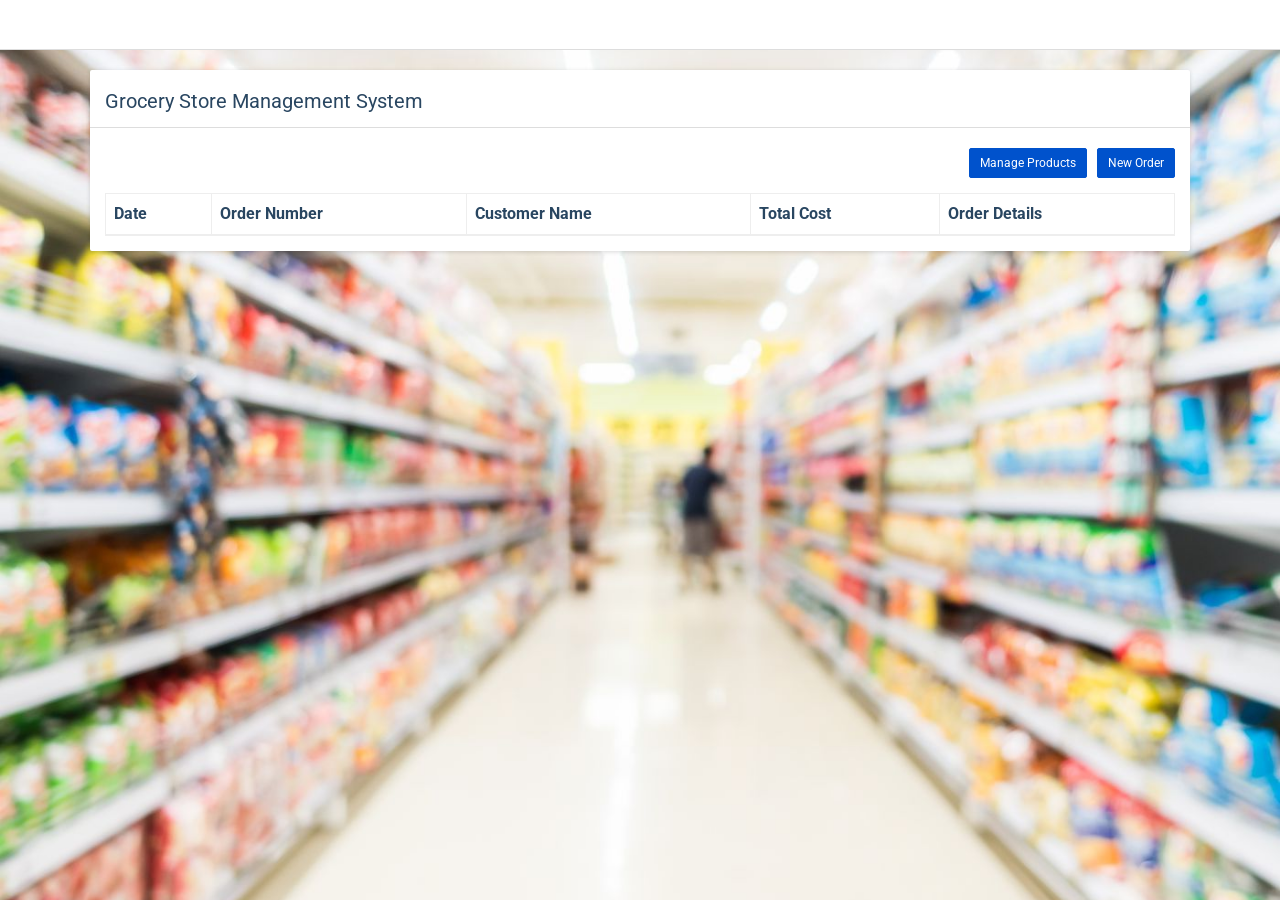
==== ui/index.html @ 937f0e38 "uploaded Files" ====
<!DOCTYPE html>
<html>
  <head>
    <title>GSMS</title>
    <meta charset="utf-8" />
    <meta
      name="viewport"
      content="width=device-width, initial-scale=1.0, maximum-scale=1.0"
    />
    <meta name="apple-mobile-web-app-capable" content="yes" />
    <meta
      name="csrf-token"
      content="kmapods5wQ5L1hn7rcR9OPst7EsN0gC7SrHh3m9K"
    />
    <link
      rel="stylesheet"
      href="https://cdnjs.cloudflare.com/ajax/libs/material-design-iconic-font/2.2.0/css/material-design-iconic-font.min.css"
    />
    <link
      rel="stylesheet"
      href="https://fonts.googleapis.com/css?family=Roboto:400,300,600,700"
    />
    <link
      media="all"
      type="text/css"
      rel="stylesheet"
      href="css/bootstrap.min.css"
    />
    <link
      media="all"
      type="text/css"
      rel="stylesheet"
      href="css/style.css?v=1.0"
    />
    <link
      media="all"
      type="text/css"
      rel="stylesheet"
      href="css/sidebar-menu.css?v=1.0"
    />
    <link
      media="all"
      type="text/css"
      rel="stylesheet"
      href="css/custom.css?v=1.3.3"
    />
  </head>
  <body class="tooltips">
    <div class="container">
      <div class="header content rows-content-header">
        <button class="button-menu-mobile show-sidebar">
          <i class="fa fa-bars"></i>
        </button>
        <div class="navbar navbar-default" role="navigation">
          <div class="container">
            <div class="navbar-collapse collapse">
              <ul class="nav navbar-nav visible-lg visible-md limit-chars">
                <ul class="breadcrumb">
                  <a href="index.html">
                    <i
                      class="zmdi zmdi-view-dashboard zmdi-hc-fw"
                      title="Orders"
                    ></i>
                  </a>
                  <a href="manage-product.html">
                    <i
                      class="zmdi zmdi-assignment zmdi-hc-fw"
                      title="Products"
                    ></i>
                  </a>
                </ul>
              </ul>
            </div>
          </div>
        </div>
      </div>

      <div class="right content-page">
        <div class="body content rows scroll-y">
          <form class="form-horizontal" action="">
            <div class="box-info full" id="taskFormContainer">
              <h2>Grocery Store Management System</h2>
              <div class="panel-body pt-0">
                <div class="row mb-4">
                  <div class="col-sm-12">
                    <a
                      href="order.html"
                      class="btn btn-sm btn-primary pull-right ml-3"
                    >
                      New Order
                    </a>
                    <a
                      href="manage-product.html"
                      class="btn btn-sm btn-primary pull-right"
                    >
                      Manage Products
                    </a>
                  </div>
                </div>
                <table class="table table-bordered">
                  <thead>
                    <th>Date</th>
                    <th>Order Number</th>
                    <th>Customer Name</th>
                    <th>Total Cost</th>
                    <th>Order Details</th>
                  </thead>
                  <tbody></tbody>
                </table>
              </div>
            </div>
          </form>
          <div class="modal" id="userProfileModal" role="dialog">
            <div class="modal-dialog">
              <div class="modal-content">
                <div class="modal-body text-center"></div>
              </div>
            </div>
          </div>
        </div>
      </div>

      <div
        class="modal fade-scale"
        id="myModal"
        role="dialog"
        data-backdrop="static"
      >
        <div class="modal-dialog modal-lg">
          <div class="modal-content">
            <div class="modal-body text-center">
              <img
                src="https://demo.test.cloint.com/assets/images/spinner.gif"
                width="40"
                style="margin: 60px auto"
                alt=""
              />
            </div>
          </div>
        </div>
      </div>
    </div>
  </body>

  <script src="js/packages/jquery.min.js"></script>
  <script src="js/custom/common.js"></script>
  <script src="js/custom/dashboard.js"></script>
</html>
---- ui/css/style.css ----
.dropdown-menu.dropdown-message li:hover.dropdown-footer a,body{background:#fff}#loading,.fill,.loading-inner,.page,.pane,.rows{right:0;left:0}.header.sidebar .logo h1,body,h1,h2,h3,h4,h5,h6{font-family:'Open Sans',Arial}#sidebar-menu>ul>li>a,.sidebar-inner #search .search{-webkit-transition:All .25s ease;-moz-transition:All .25s ease;-o-transition:All .25s ease}#loading,.col,.fill,.left,.page,.pane,.right{bottom:0}.box-info:after,.clear,.gallery-wrap:after,.iconExamples .example:after,.iconExamples:after,.la-pricing-table:after,.weatherseparator:after{clear:both}body{padding-top:50px;margin:0;-webkit-text-size-adjust:100%}.container{width:auto}blockquote.reply-message{font-size:14px}.modal{z-index:9999996}.modal-backdrop{z-index:9999995}.navbar{margin:0 0 0 -15px;z-index:999993;border-radius:0}.navbar-collapse{padding:0;margin:0}.navbar-default{background-color:#fff;border:none}.nav.navbar-nav.top-navbar li{position:relative}.nav.navbar-nav.top-navbar li a{cursor:pointer;color:#4C5264}.nav.navbar-nav.top-navbar li span.absolute{position:absolute;top:5px;left:25px;border-radius:10px;padding:5px;z-index:999}.dropdown-menu{top:97%;z-index:999992}.dropdown-menu.dropdown-message ul{white-space:inherit}.dropdown-menu.dropdown-message li a{word-wrap:normal|break-word;white-space:inherit;width:300px;border-bottom:1px solid #ddd}.dropdown-menu.dropdown-message li.dropdown-footer a{display:block;padding:10px 20px 6px;font-size:12px;line-height:1.428571429;color:#999;border-top:1px solid #ddd;border-bottom:none}.dropdown-menu.dropdown-message li p{font-size:11px}.dropdown-menu.dropdown-message li p i{color:#65BD77}.dropdown-menu.dropdown-message .dropdown-message-scroll{padding:0}.dropdown-menu.dropdown-message .dropdown-message-scroll li{padding:5px 20px}.dropdown-menu.dropdown-message .dropdown-message-scroll a,.dropdown-menu.dropdown-message .dropdown-message-scroll strong{text-decoration:none;border-bottom:none}.dropdown-menu.dropdown-message .dropdown-message-scroll .unread{background:#FFFCE0}.dropdown-menu.dropdown-message .dropdown-message-scroll a:hover{color:#000}.dropdown-header.notif-header{font-size:14px;padding:5px 20px 3px}.navbar-default .navbar-nav>.active>a,.navbar-default .navbar-nav>.active>a:focus,.navbar-default .navbar-nav>.active>a:hover{color:#555;background-color:#fafafa;border-bottom:none}.navbar-default .navbar-nav>.open>a,.navbar-default .navbar-nav>.open>a:focus,.navbar-default .navbar-nav>.open>a:hover{color:#555;background-color:#fafafa}.breadcrumb{padding:0;background:0 0;font-size:12px;margin:0 0 10px}.progress-bar{-webkit-box-shadow:inset 0 -1px 0 transparent;box-shadow:inset 0 -1px 0 transparent}.progress.progress-xs{height:5px;margin-top:30px;margin-bottom:20px;border-radius:0;-webkit-box-shadow:none;box-shadow:none}.progress.progress-xs.for-modal{margin-top:10px;margin-bottom:20px}.progress.progress-xs .progress-bar{font-size:11px;line-height:16px;color:#fff;-webkit-box-shadow:inset 0 -1px 0 transparent;box-shadow:inset 0 -1px 0 transparent}.progress.progress-xs.progress-striped .progress-bar{background-size:10px 10px}.progress.progress-sm{height:10px;margin-top:20px;margin-bottom:20px;border-radius:0;-webkit-box-shadow:none;box-shadow:none}.progress.progress-sm.progress-striped .progress-bar{background-size:15px 15px}.table>thead>tr>th{vertical-align:middle;border-bottom:1px solid #ddd}.form-control{font-size:13px;border-radius:0;border-color:#ddd;-webkit-box-shadow:inset 0 1px 1px transparent;box-shadow:inset 0 1px 1px transparent}.form-control:focus{border-color:#dadada;-webkit-box-shadow:inset 0 1px 1px transparent,0 0 8px rgba(102,175,233,0);box-shadow:inset 0 1px 1px transparent,0 0 8px rgba(102,175,233,0)}.form-group .checkbox{margin-left:0;padding-left:0}.btn{border-radius:2px}.list-group-item:first-child{border-top-right-radius:0;border-top-left-radius:0}.list-group-item:last-child{border-bottom-right-radius:0;border-bottom-left-radius:0}.alert{border-radius:0}span.new-circle{border-radius:10px;padding:2px 5px;font-weight:400}img.xs-avatar{width:40px;padding:3px;background:#fff;border:1px solid #ddd;margin:0 4px 0 0}img.ava-dropdown{float:left;margin:7px 10px 0 0}i.i-xs{font-size:10px}#loading{margin:auto;position:fixed;top:0;z-index:999999999;background:#fff}.spinner{margin:0 auto;width:36px;height:36px;position:relative}.col,.cube1,.cube2,.fill,.header.sidebar,.left,.loading-inner,.page,.pane,.rows{position:absolute}.cube1,.cube2{background-color:#1B1E24;width:7.5px;height:7.5px;top:0;left:0;-webkit-animation:cubemove 2s infinite ease-in-out;animation:cubemove 2s infinite ease-in-out}.cube2{-webkit-animation-delay:-1s;animation-delay:-1s}@-webkit-keyframes cubemove{25%{-webkit-transform:translateX(24px) rotate(-90deg) scale(.5)}50%{-webkit-transform:translateX(24px) translateY(24px) rotate(-180deg)}75%{-webkit-transform:translateX(0) translateY(24px) rotate(-270deg) scale(.5)}100%{-webkit-transform:rotate(-360deg)}}@keyframes cubemove{25%{transform:translateX(24px) rotate(-90deg) scale(.5);-webkit-transform:translateX(24px) rotate(-90deg) scale(.5)}50%{transform:translateX(24px) translateY(24px) rotate(-179deg);-webkit-transform:translateX(24px) translateY(24px) rotate(-179deg)}50.1%{transform:translateX(24px) translateY(24px) rotate(-180deg);-webkit-transform:translateX(24px) translateY(24px) rotate(-180deg)}75%{transform:translateX(0) translateY(24px) rotate(-270deg) scale(.5);-webkit-transform:translateX(0) translateY(24px) rotate(-270deg) scale(.5)}100%{transform:rotate(-360deg);-webkit-transform:rotate(-360deg)}}.loading-inner{top:50%;margin:0 auto}.btn-facebook{background:#45619D}.btn-facebook:hover{background:#395289}.btn-twitter{background:#00ACEE}.btn-twitter:hover{background:#03A0DE}.btn-gplus{background:#D54636;border-color:#B22E21}.btn-gplus:hover{background:#BF392E;border-color:#B22E21}.btn-vimeo{background:#1BB6EC}.btn-vimeo:hover{background:#12ADE3}.btn-pinterest{background:#CD1F28}.btn-pinterest:hover{background:#C9121A}.btn-instagram{background:#4E3D35;border-color:#392C24}.btn-instagram:hover{background:#483931;border-color:#392C24}i.success{color:#65BD77}i.warning{color:#F39C12}i.info{color:#3498DB}i.danger{color:#E85344}.page{top:0}.col,.page,.rows{overflow:hidden}.scroll-x,.scroll-y{-webkit-overflow-scrolling:touch}.rows-content-header{left:0;right:0;position:absolute}.col{top:0}.scroll-x{overflow-x:auto}.scroll-y{overflow-y:auto}.fill,.pane{top:0;width:100%;height:100%}.pane{display:none}.left{width:225px;background:#1B1E24;margin-left:-15px;overflow:hidden;top:0;left:15px}.header.sidebar{background:#000;right:0;z-index:1;top:0}.header.sidebar .logo{padding:14px 20px;color:#fff}.header.sidebar .logo img{width:30px;margin-right:2px;border-radius:4px;margin-top:-4px}.header.sidebar .logo h1{font-size:16px;margin:0;padding:0;color:#fff;font-weight:600;letter-spacing:-1px}.header.sidebar .logo h1 a{color:#8B91A0}.header.sidebar .logo h1 a:hover{text-decoration:none;color:#fff}.sidebar-inner .media{padding:0 30px 15px;margin:20px -15px 0;border-bottom:1px solid #1F2429;color:#fff}.sidebar-inner .media a{cursor:pointer;font-size:11px;margin:0 5px 0 0;color:#8B91A0}.sidebar-inner .media a:hover{color:#fff;text-decoration:none}.sidebar-inner .media .pull-left{margin:3px 10px 0 3px}.sidebar-inner .media .media-object{width:57px}.sidebar-inner #search{padding:15px}.sidebar-inner #search form{position:relative}.sidebar-inner #search form i{color:#909090;position:absolute;top:10px;right:10px}.sidebar-inner #search .search{border-radius:0;border-color:#121515;background:#313940;padding-right:25px;font-size:12px;color:#909090}.sidebar-inner #search .search:focus{border-color:#121515;background:#fdfdfd;-webkit-box-shadow:inset 0 1px 1px rgba(2,0,0,.075),0 0 8px rgba(1,1,1,.3);box-shadow:inset 0 1px 1px rgba(0,0,0,.075),0 0 8px rgba(1,1,1,.3)}#sidebar-menu,#sidebar-menu a,#sidebar-menu li,#sidebar-menu ul{margin:0;padding:0;border:0;list-style:none;font-weight:400;text-decoration:none;line-height:1;font-size:14px;position:relative}#sidebar-menu a{line-height:1.3}#sidebar-menu{width:100%;border-top:1px solid #1F2429}#sidebar-menu>ul>li>a{font-size:14px;display:block;color:#8B91A0;border-left:4px solid transparent;padding:10px 15px}#sidebar-menu ul ul a,.box-info,.box-info .nav-tabs>li>a,.gallery-wrap .column .inner,.gallery-wrap .column .inner .img-frame,.gallery-wrap .column-3 .inner,.gallery-wrap .column-3 .inner .img-frame,.gallery-wrap .column-4 .inner,.gallery-wrap .column-4 .inner .img-frame{-webkit-transition:All .4s ease;-moz-transition:All .4s ease;-o-transition:All .4s ease}#sidebar-menu>ul>li>a:hover{color:#fff;background:#121515;padding-left:20px;border-left-color:#3B9BED;text-decoration:none}#sidebar-menu>ul>li>a>i{margin-right:5px;color:#D3D6DB}#sidebar-menu>ul>li>a>i.fa.fa-angle-double-down.i-right{opacity:.45}#sidebar-menu>ul>li>a>i.i-right{margin:3px 0 0;float:right}#sidebar-menu>ul>li>a>i.yellow.i-right{color:#EBC85E}#sidebar-menu>ul>li.active>a{color:#fff;background:#121515}#sidebar-menu>ul>li.active>a:hover{color:#fff;background:#121515;padding:10px 15px}#sidebar-menu>ul>li.selected>a{color:#fff;background:#121515;padding-left:20px}#sidebar-menu>ul>li>a span.label{float:right}#sidebar-menu>ul>li>a span.label.span-left{float:none;margin-left:5px}#sidebar-menu span.cnt{position:absolute;top:8px;right:15px;padding:0;margin:0;background:0 0}#sidebar-menu ul ul{display:none;border-bottom:1px solid #121515;background:#22262E}#sidebar-menu ul ul.visible{display:block}#sidebar-menu ul ul li{border-top:0}#sidebar-menu ul ul a{padding:10px 25px;display:block;color:#D3D6DB;font-size:13px}#sidebar-menu ul ul a:hover,#sidebar-menu ul ul li.active a{color:#fff;background:#121515}#sidebar-menu ul ul a i{margin-right:5px}.footer.rows{height:50px;bottom:0;background:#0F1215;color:#E8EAED;padding:15px}.footer.rows .progress.progress-xs{margin:9px 70px 9px 0;overflow:visible;position:relative}.footer.rows .progress.progress-xs .progress-precentage{display:block;position:absolute;right:-20px;top:-12px;padding:7px 5px;border-radius:50%;background:#212121;color:#8B91A0}.footer.rows .progress.progress-xs .btn{display:block;position:absolute;right:-70px;top:-14px;background:#212121;color:#8B91A0;border:none}.right{left:0px;right:0;overflow:hidden;position:absolute;top:0}.header.rows,.header.rows-content-header{height:50px}.header.content{background:#FFF;border-bottom:1px solid #E5E9EC}.body.rows{top:50px;bottom:50px}.body.content.rows{top:50px;bottom:0;background:#E5E9EC;padding:20px;font-size:13px}.button-menu-mobile{display:none;position:absolute;left:0;top:0;z-index:99999;padding:10px 15px;height:50px;font-size:14px;background:#1B1E24;color:#A5B2BC;border:none}footer{padding:20px 0;font-size:12px;border-top:1px solid #B9C1CB;margin-top:40px}.page-heading{margin:0 0 25px;padding:5px 0}.page-heading h1{margin:0;padding:0;font-weight:400;font-size:24px}.box-info{position:relative;padding:15px;background:#fff;color:#294661;margin-bottom:20px}.box-info:hover{color:#393E48}.box-info:after,.box-info:before{display:table;content:" "}.box-info .des-thumbnail{padding:20px}.box-info .img-wrap{width:100%;height:auto;overflow:hidden}.box-info .img-wrap img{width:100%}.box-info .icon-box{width:65px;font-size:30px;display:block;float:left}.box-info h2{padding:0 15px 15px;margin:5px -15px 20px;font-weight:400;font-size:16px;display:block;color:#294661;border-bottom:1px solid #ddd}.box-info h2.no-style{padding:0;margin:20px 0 10px;font-size:30px;border-bottom:none}.box-info.box-messages h2{border-bottom:none}.box-info .statistic-chart{padding:0 0 30px}.box-info.full{padding:0}.box-info.full .box-footer{padding:20px 20px 15px}.box-info.full .box-footer a,.box-info.full .box-footer a:hover{color:#1B1E24;text-decoration:none}.box-info .nav-tabs{background:#1B1E24}.box-info .nav-tabs>li>a{line-height:1.428571429;font-size:14px;border-top:none;border-right:none;border-left:none;border-bottom:none;border-radius:0;margin:0;color:#8B91A0}.box-info .nav-tabs>li>a i{color:#fff}.box-info .media-list{margin-top:30px}.box-info .media-list a{color:#1B1E24}.box-info .media-list a:hover{color:#212121;text-decoration:none}.box-info .media-list .media{padding:5px 20px;border-bottom:1px solid #eaeaea}.box-info .media-list li:last-child.media{border-bottom:none}.box-info .media-list .media .media-heading a{font-size:14px;font-weight:600;color:#1B1E24;margin-right:5px}.box-info .media-list .media .media-heading small{color:#65BD77;font-size:11px}.box-info .media-list .media p{color:#909090}.box-info .media-list .media .media-object{width:50px}.box-info .nav-tabs>li.active>a,.box-info .nav-tabs>li.active>a:focus,.box-info .nav-tabs>li.active>a:hover{cursor:default;border-top:none;border-right:none;border-left:none;border-bottom:none;background-color:#fff;color:#1B1E24}.box-info .nav-tabs>li.active>a i,.box-info .nav-tabs>li.active>a:focus i,.box-info .nav-tabs>li.active>a:hover i{color:#212121}.box-info .additional-box{position:absolute;top:10px;right:15px;z-index:99999}.box-info .additional-btn{position:absolute;top:17px;right:15px;z-index:99991}.box-info .btn-group{z-index:9999}.box-info table .btn-group{z-index:1}.box-info .additional-btn .dropdown-menu{z-index:999999}.box-info .additional-btn a.additional-icon{color:#909090;margin-left:10px;cursor:pointer}.box-info .additional-btn a:hover.additional-icon{text-decoration:none}.box-info.success{background:#65BD77;color:#fff}.box-info.success h2{color:#2C7439;border-bottom-color:#3B934B}.box-info.success:hover{color:#DEFFE5}.box-info.success .additional-btn a.additional-icon{color:#3B934B}.box-info.success .additional-btn a:hover.additional-icon{color:#2C7439}.box-info.success .text-box h3,.box-info.success i.success{color:#215F2E}.box-info.success .progress-bar-success{background-color:#215F2E}.box-info.danger{background:#D9534F;color:#fff}.box-info.danger h2{color:#791C1A;border-bottom-color:#791C1A}.box-info.danger:hover{color:#fff}.box-info.danger .additional-btn a.additional-icon,.box-info.danger .additional-btn a:hover.additional-icon,.box-info.danger .text-box h3,.box-info.danger i.danger{color:#791C1A}.box-info.danger .progress-bar-danger{background-color:#791C1A}.box-info.info{background:#4393D8;color:#fff}.box-info.info h2{color:#15558B;border-bottom-color:#15558B}.box-info.info:hover{color:#DEFFE5}.box-info.info .additional-btn a.additional-icon,.box-info.info .additional-btn a:hover.additional-icon,.box-info.info .text-box h3,.box-info.info i.info{color:#15558B}.box-info.info .progress-bar-info{background-color:#15558B}.box-info.warning{background:#F7CB17;color:#fff}.box-info.warning h2{color:#9D5D03;border-bottom-color:#9D5D03}.box-info.warning:hover{color:#DEFFE5}.box-info.warning .additional-btn a.additional-icon,.box-info.warning .additional-btn a:hover.additional-icon,.box-info.warning .text-box h3,.box-info.warning i.warning{color:#9D5D03}.box-info.warning .progress-bar-warning{background-color:#9D5D03}.box-info .additional{padding:0 15px;background:#fff;color:#909090;margin:15px -15px -15px}.box-info .additional .list-box-info{margin:0 -15px}.box-info .additional .list-box-info ul{list-style:none;margin:0;padding:0}.box-info .additional .list-box-info ul li{background:#fff;padding:15px 20px;color:#909090;border-bottom:1px solid #ddd}.box-info .additional .list-box-info ul li span.label{float:right;font-size:13px}.box-info .additional .list-box-info ul li:last-child{border-bottom:1px solid #fff}.box-info.full h2{padding:15px;margin:5px 0 20px}.box-info table{margin:0}.box-info table tr td,.box-info table tr th{padding-left:15px;padding-right:15px}.box-info .text-box h3{padding:0;margin:5px 0;font-weight:600;font-size:20px;display:block;color:#4C5264}.box-info .text-box p{font-size:14px}p.quick-post{margin:10px 5px}p.quick-post i{color:#909090;margin:5px;cursor:pointer}p.quick-post.message i{margin:0 2px}p.quick-post.message{margin:3px 0;padding:0;text-align:right}.chat-widget{height:300px;margin-bottom:20px}form.input-chat{margin-top:20px}.chat-widget .media-list{margin:0}.chat-widget .media-list .media{border-bottom:none}.chat-widget .media-list .media .media-object{width:50px;padding:4px;border:1px solid #eaeaea}.chat-widget .media-list .media .media-body{background:#f7f7f7;border-radius:3px;padding:10px;color:#677179}.chat-widget .media-list .media .media-body p.time{text-align:right;color:#909090;font-size:11px;font-style:italic}.chat-widget .media-list .media .media-body.success{background:#EDFFED}.chat-widget .media-list .media .media-body.warning{background:#FFFCE0}.chat-widget .media-list .media .media-body.danger{background:#FFE8E8}.chat-widget .media-list .media .media-body.info{background:#E5F5FF}.the-notes{padding:15px 15px 15px 30px;border-left:4px solid #909090;margin-bottom:20px}.the-notes.default{background:#fff}.the-notes.success{background:#fff;border-left-color:#65BD77}.the-notes.warning{background:#fff;border-left-color:#F7CB17}.the-notes.danger{background:#fff;border-left-color:#D9534F}.the-notes.info{background:#fff;border-left-color:#4393D8}.the-notes.success h4{color:#65BD77}.the-notes.warning h4{color:#F7CB17}.the-notes.danger h4{color:#D9534F}.the-notes.inf h4{color:#4393D8}.selectpicker{border-radius:0;font-size:13px}.easyWizardSteps{list-style:none;width:100%;overflow:hidden;margin:0 0 20px;padding:0;border-bottom:1px solid #ccc;background:#fafafa}.easyWizardSteps li{font-size:18px;display:inline-block;padding:10px 20px;color:#B0B1B3;margin-right:0}.easyWizardSteps li span{font-size:20px;padding:2px 10px;border-radius:50%;margin-top:-5px}.easyWizardSteps li.current span{background:#65BD77;color:#fff}.easyWizardSteps li.current{color:#2C7439;background:#fff}.easyWizardButtons{overflow:hidden;padding:10px}.easyWizardButtons .submit,.easyWizardButtons button{cursor:pointer}.easyWizardButtons .prev{float:left}.easyWizardButtons .next,.easyWizardButtons .submit{float:right}.notes{padding:15px;border:1px dashed #ddd}section.step{padding:0 30px}.gallery-wrap{margin:10px -10px}.gallery-wrap:after,.gallery-wrap:before{display:table;content:" "}.gallery-wrap .column{float:left;width:20%;margin:0;padding:0}.gallery-wrap .column-4{float:left;width:25%;margin:0;padding:0}.gallery-wrap .column-3{float:left;width:33.33333333333333%;margin:0;padding:0}.gallery-wrap .column .inner,.gallery-wrap .column-3 .inner,.gallery-wrap .column-4 .inner{margin:10px;position:relative;overflow:hidden}.gallery-wrap .column .inner:hover,.gallery-wrap .column-3 .inner:hover,.gallery-wrap .column-4 .inner:hover{-webkit-box-shadow:0 3px 15px 0 rgba(0,0,0,.5);-moz-box-shadow:0 3px 15px 0 rgba(0,0,0,.5);box-shadow:0 3px 15px 0 rgba(0,0,0,.5)}.gallery-wrap .column .inner a .img-wrap,.gallery-wrap .column-3 .inner a .img-wrap,.gallery-wrap .column-4 .inner a .img-wrap{cursor:pointer;cursor:-webkit-zoom-in;cursor:-moz-zoom-in;cursor:zoom-in}.gallery-wrap .column .inner .img-wrap{height:100px;overflow:hidden;background:#ddd}.gallery-wrap .column-3 .inner .img-wrap{height:200px;overflow:hidden;background:#ddd}.gallery-wrap .column-4 .inner .img-wrap{height:150px;overflow:hidden;background:#ddd}.gallery-wrap .column .inner .img-frame,.gallery-wrap .column-3 .inner .img-frame,.gallery-wrap .column-4 .inner .img-frame{padding:5px;background:#fff;display:block;position:relative}.gallery-wrap .column .inner:hover .img-frame,.gallery-wrap .column-3 .inner:hover .img-frame,.gallery-wrap .column-4 .inner:hover .img-frame{background:#fff}.gallery-wrap .column .inner:hover .img-frame.success,.gallery-wrap .column-3 .inner:hover .img-frame.success,.gallery-wrap .column-4 .inner:hover .img-frame.success{background:#65BD77}.gallery-wrap .column .inner:hover .img-frame.warning,.gallery-wrap .column-3 .inner:hover .img-frame.warning,.gallery-wrap .column-4 .inner:hover .img-frame.warning{background:#EBC85E}.gallery-wrap .column .inner:hover .img-frame.danger,.gallery-wrap .column-3 .inner:hover .img-frame.danger,.gallery-wrap .column-4 .inner:hover .img-frame.danger{background:#D73D3D}.gallery-wrap .column .inner:hover .img-frame.info,.gallery-wrap .column-3 .inner:hover .img-frame.info,.gallery-wrap .column-4 .inner:hover .img-frame.info{background:#67B0D1}.gallery-wrap .column .inner .img-wrap img,.gallery-wrap .column-3 .inner .img-wrap img,.gallery-wrap .column-4 .inner .img-wrap img{width:100%}.gallery-wrap .column .inner .caption-hover,.gallery-wrap .column-3 .inner .caption-hover,.gallery-wrap .column-4 .inner .caption-hover{position:absolute;bottom:-100px;left:0;right:0;text-align:center;color:#909090;padding:10px;background:#fff;-webkit-transition:All .4s ease;-moz-transition:All .4s ease;-o-transition:All .4s ease}.gallery-wrap .column .inner .caption-hover.success,.gallery-wrap .column-3 .inner .caption-hover.success,.gallery-wrap .column-4 .inner .caption-hover.success{color:#2C7439;background:#65BD77}.gallery-wrap .column .inner .caption-hover.danger,.gallery-wrap .column-3 .inner .caption-hover.danger,.gallery-wrap .column-4 .inner .caption-hover.danger{color:#790D0D;background:#D73D3D}.gallery-wrap .column .inner .caption-hover.warning,.gallery-wrap .column-3 .inner .caption-hover.warning,.gallery-wrap .column-4 .inner .caption-hover.warning{color:#B27C05;background:#EBC85E}.gallery-wrap .column .inner .caption-hover.info,.gallery-wrap .column-3 .inner .caption-hover.info,.gallery-wrap .column-4 .inner .caption-hover.info{color:#0A487C;background:#67B0D1}.gallery-wrap .column .inner:hover .caption-hover,.gallery-wrap .column-3 .inner:hover .caption-hover,.gallery-wrap .column-4 .inner:hover .caption-hover{bottom:0}.gallery-wrap .column .inner .caption-static,.gallery-wrap .column-3 .inner .caption-static,.gallery-wrap .column-4 .inner .caption-static{position:relative;text-align:center;color:#909090;padding:10px;background:#fff;margin:0}.gallery-wrap .column .inner a:hover,.gallery-wrap .column-3 .inner a:hover,.gallery-wrap .column-4 .inner a:hover{text-decoration:none}.gallery-wrap .column .inner .caption-static.success,.gallery-wrap .column-3 .inner .caption-static.success,.gallery-wrap .column-4 .inner .caption-static.success{color:#2C7439;background:#65BD77}.gallery-wrap .column .inner .caption-static.danger,.gallery-wrap .column-3 .inner .caption-static.danger,.gallery-wrap .column-4 .inner .caption-static.danger{color:#790D0D;background:#D73D3D}.gallery-wrap .column .inner .caption-static.warning,.gallery-wrap .column-3 .inner .caption-static.warning,.gallery-wrap .column-4 .inner .caption-static.warning{color:#B27C05;background:#EBC85E}.gallery-wrap .column .inner .caption-static.info,.gallery-wrap .column-3 .inner .caption-static.info,.gallery-wrap .column-4 .inner .caption-static.info{color:#0A487C;background:#67B0D1}.mfp-fade.mfp-bg{opacity:0;-webkit-transition:all .4s ease-out;-moz-transition:all .4s ease-out;transition:all .4s ease-out}.la-pricing-table .la-col-4,.mfp-fade.mfp-wrap .mfp-content{-webkit-transition:all .4s ease-out;-moz-transition:all .4s ease-out}.mfp-fade.mfp-bg.mfp-ready{opacity:.8}.mfp-fade.mfp-bg.mfp-removing{opacity:0}.mfp-fade.mfp-wrap .mfp-content{opacity:0;transition:all .4s ease-out}.mfp-fade.mfp-wrap.mfp-ready .mfp-content{opacity:1}.mfp-fade.mfp-wrap.mfp-removing .mfp-content{opacity:0}.full-content-center{width:100%;max-width:500px;margin:5% auto;text-align:center}.full-content-center img.logo-login{width:70px;margin-right:10px;background:#272C31}body.full-content{background:#F2EFEE;padding-top:0}.full-content-center h1{font-size:150px;font-weight:600}.login-wrap{margin:20px 10%;text-align:left}.login-wrap i{margin-right:5px}.login-wrap .checkbox{margin-left:0;padding-left:0}.login-wrap .btn-block{margin:5px 0}.login-wrap .login-input{position:relative}.login-wrap .login-input .text-input{padding-left:30px}.login-wrap .login-input i.overlay{position:absolute;left:10px;top:10px;color:#aaa}.ava-lock-screen img{width:100px;margin:10px 0 0 10px}.box-info .media-list.search-result .media a{color:#46C45F}.box-info .media-list.search-result .media .media-heading a{color:#1279D1}.box-info .media-list.search-result .media .media-heading span{font-size:12px;font-weight:400;padding:3px 5px}.box-info .media-list.search-result .media .media-object{width:100px}ul.faq{list-style:none;padding-left:10px;margin:20px 0 50px}ul.faq li i{margin-right:5px}ul.faq li{margin:10px 0}ul.faq li a.faq-question{cursor:pointer;display:block;font-size:14px}ul.faq li .faq-answer{margin:10px 15px}table.pricing-table-style-1{text-align:center;background:#fff}table.pricing-table-style-1 thead tr th{padding:15px;font-size:18px;font-weight:600;text-align:center}table.pricing-table-style-1 thead tr th.best-choice{color:#A2A7B7;background:#0F1215;border-bottom-color:#000}table.pricing-table-style-1 tbody tr td.best-choice{background:#1B1E24;font-weight:600;font-size:15px;color:#fafafa;border-top-color:#000}table.pricing-table-style-1 tbody tr td.td-success{background:#65BD77;font-weight:600;color:#2C7439;text-align:right;border-top-color:#55AD67}table.pricing-table-style-1 thead tr th.th-success{color:#65BD77;background:#55AD67;border-bottom-color:#55AD67}.la-pricing-table{margin:30px 0;text-align:center}.la-pricing-table:after,.la-pricing-table:before{display:table;content:" "}.la-pricing-table .la-col-4{float:left;margin:20px 0;padding:0;width:25%;border:3px solid transparent;transition:all .4s ease-out;position:relative;overflow:hidden}.la-pricing-table .la-col-4:hover{border-color:#434D58}.la-pricing-table .la-col-4 i.bg-big{position:absolute;font-size:210px;opacity:.05;top:20%;left:0;right:0;-webkit-transition:all .4s ease-out;-moz-transition:all .4s ease-out;transition:all .4s ease-out}.la-pricing-table .la-col-4:hover i.bg-big{-webkit-transform:scale(2);-moz-transform:scale(2);-o-transform:scale(2);-ms-transform:scale(2);transform:scale(2);opacity:0}.la-pricing-table .la-col-4 ul{list-style:none;padding:0;margin:0;background:#fff}.la-pricing-table .la-col-4 ul li{padding:10px 20px;display:block;font-size:13px}.la-pricing-table .la-col-4 ul li.la-package{font-size:24px;font-weight:600;background:#121515;color:#fff}.la-pricing-table .la-col-4 ul li.la-price{font-size:18px;font-weight:600;color:#8E98AD;background:#434D58;margin:0 20px}.bill-to,.company-column{padding:15px;margin-bottom:20px}.la-pricing-table .la-col-4 ul li.la-price i{font-size:13px}.la-pricing-table .la-col-4:hover.success{border-color:#2C7439}.la-pricing-table .la-col-4.success ul{background:#65BD77}.la-pricing-table .la-col-4.success ul li{color:#fff}.la-pricing-table .la-col-4.success ul li.la-package{color:#BCF5C6;background:#2C7439}.la-pricing-table .la-col-4.success ul li.la-price{color:#fff;background:#3E984D}.la-pricing-table .la-col-4:hover.danger{border-color:#B42424}.la-pricing-table .la-col-4.danger ul{background:#D73D3D}.la-pricing-table .la-col-4.danger ul li{color:#fff}.la-pricing-table .la-col-4.danger ul li.la-package{color:#FFB4B4;background:#B42424}.la-pricing-table .la-col-4.danger ul li.la-price{color:#fff;background:#C42E2E}.la-pricing-table .la-col-4:hover.info{border-color:#1F6AAA}.la-pricing-table .la-col-4.info ul{background:#529DDE}.la-pricing-table .la-col-4.info ul li{color:#fff}.la-pricing-table .la-col-4.info ul li.la-package{color:#C6E5FF;background:#1F6AAA}.la-pricing-table .la-col-4.info ul li.la-price{color:#fff;background:#2E71AD}.la-pricing-table .la-col-4:hover.warning{border-color:#F08600}.la-pricing-table .la-col-4.warning ul{background:#EBC85E}.la-pricing-table .la-col-4.warning ul li{color:#fff}.la-pricing-table .la-col-4.warning ul li.la-package{color:#FFF5C9;background:#F08600}.la-pricing-table .la-col-4.warning ul li.la-price{color:#fff;background:#FA0}#social,.bill-to{background:#E5E9EC}.icon-print{position:absolute;top:10px;right:20px;font-size:22px}.icon-print a{color:#909090}.icon-print a:hover{color:#212121;text-decoration:none}.company-column{border:1px dashed #ddd}.user-profile-sidebar{margin:0 0 20px}.user-profile-sidebar .user-identity{margin:20px 0 0}.user-profile-sidebar img{width:90px}.account-status-data{text-align:center;padding:10px 0;border-top:1px dashed #ddd;border-bottom:1px dashed #ddd;margin:10px 0 20px}.account-status-data h5{font-size:11px;line-height:150%;color:#909090}.user-button{margin:15px 0}.user-button .btn{margin:5px 0}#social{padding:10px;text-align:center}#social a:hover{text-decoration:none}.fa-circle.facebook{color:#5471AE}.fa-circle.twitter{color:#4EC6F6}.fa-circle.gplus{color:#E24E3E}.fa-circle.tumblr{color:#4D77A3}.fa-circle.linkedin{color:#3097CE}.user-profile-content{margin:15px 15px}.icon-showcase i{margin-right:5px}.bs-glyphicons{padding-left:0;padding-bottom:1px;margin-bottom:20px;list-style:none;overflow:hidden}.bs-glyphicons li{float:left;width:25%;height:115px;padding:10px;margin:0 -1px -1px 0;font-size:12px;line-height:1.4;text-align:center;border:1px solid #ddd}.bs-glyphicons .glyphicon{margin-top:5px;margin-bottom:10px;font-size:24px}.bs-glyphicons .glyphicon-class{display:block;text-align:center;word-wrap:break-word}.bs-glyphicons li:hover{background-color:rgba(86,61,124,.1)}@media (min-width:768px){.bs-glyphicons li{width:12.5%}}.menu-message{margin:20px 0}.table-message tr.unread{font-weight:600;background:#FFFCE0}.table-hover>tbody>tr:hover.unread>td{background:#FCF5BF}.table-message>tbody>tr>td>a{display:block;color:#294661}.table-message>tbody>tr>td>a:hover{text-decoration:none}.data-table-toolbar{margin:15px 0;padding:0 15px}.data-table-toolbar span.paging-status{font-weight:700;margin:10px 10px 0 0}.input-message{margin-top:-1px}hr.dashed{height:1px;background:0 0;border-top:none;border-bottom:1px dashed #ddd}.toolbar-btn-action{text-align:right}.pricing-tables{text-align:center;position:relative;margin:30px 0;color:#353535;-webkit-transition:All .25s ease;-moz-transition:All .25s ease;-o-transition:All .25s ease}.pricing-tables:hover{box-shadow:0 0 0 5px rgba(255,255,255,1)}.pricing-tables .the-box{margin:0;background:#fff}.pricing-tables .header{padding:5px 0 70px;background:#D6D6D6}.pricing-tables .circle-price-wrap{width:150px;height:150px;background:#fff;border-radius:50%;position:absolute;top:60px;left:50%;margin-left:-75px;border:3px solid #D6D6D6}.pricing-tables .circle-price-wrap h2{font-size:40px;padding:15px 0}.pricing-tables .circle-price-wrap h2 small{font-size:14px;color:#909090;display:block}.pricing-tables table.table-inner{margin:100px 0 0;padding:0}.pricing-tables table.table-inner>tbody:first-child>tr:first-child>td{border-top:0}.pricing-tables table.table-inner>tbody>tr>td,.pricing-tables table.table-inner>tbody>tr>th,.pricing-tables table.table-inner>tfoot>tr>td,.pricing-tables table.table-inner>tfoot>tr>th,.pricing-tables table.table-inner>thead>tr>td,.pricing-tables table.table-inner>thead>tr>th{padding:15px;font-size:16px;vertical-align:middle;border-top:1px dotted #ddd}.pricing-tables:hover.best-choice{box-shadow:0 0 0 5px rgba(62,152,77,1)}.pricing-tables.best-choice .header{background:#3E984D;color:#fff}.pricing-tables.best-choice .circle-price-wrap{border:3px solid #3E984D}.pricing-tables.best-choice .circle-price-wrap h2,.pricing-tables.best-choice .circle-price-wrap h2 small{color:#3E984D}.pricing-tables.best-choice table.table-inner{margin:100px 0 0;padding:0}.pricing-tables.best-choice table.table-inner>tbody:first-child>tr:first-child>td{border-top:0}.container .jumbotron,.jumbotron{border-radius:0}.jumbotron.bg-white{background:#fff}.jumbotron.sm{padding:20px;margin-bottom:20px;color:inherit}.jumbotron.sm p{margin-bottom:20px;font-size:16px}.jumbotron.xs{padding:15px;margin-bottom:15px;color:inherit}.jumbotron.xs p{margin-bottom:15px;font-size:14px}.jumbotron.dashed{background:#fff;border:1px dashed #ddd}.jumbotron.rounded{border-radius:15px}@media screen and (min-width:768px){.jumbotron.sm{padding-top:36px;padding-bottom:36x}.jumbotron.sm .h1,.jumbotron.sm h1{font-size:40px;margin-top:0}.jumbotron.xs{padding-top:24px;padding-bottom:24x}.jumbotron.xs .h1,.jumbotron.xs h1{font-size:30px;margin-top:0}}.user-profile-2{text-align:center;position:relative}.user-profile-2 .header-cover{position:absolute;left:0;top:0;right:0;height:130px;overflow:hidden;z-index:1}.user-profile-2 .header-cover.primary{background-color:#428BCA}.user-profile-2 .header-cover img{width:100%}.user-profile-2 .user-profile-inner{z-index:2;position:relative}.user-profile-2 .user-profile-inner h4.white{color:#fff}.user-profile-2 .user-profile-inner img.profile-avatar{box-shadow:0 0 0 5px rgba(255,255,255,1);-moz-box-shadow:0 0 0 5px rgba(255,255,255,1);-webkit-box-shadow:0 0 0 5px rgba(255,255,255,1);border:none}.user-profile-2 .avatar-wrap{margin:15px auto;border:2px solid rgba(1,1,1,.4);padding:3px;border-radius:50%;width:100px;height:100px}.user-profile-2 .avatar-wrap img.profile-avatar{display:block;width:90px;border-radius:50%}.user-profile-2 .list-group{text-align:left;margin-top:20px}.the-timeline{margin-bottom:40px}.the-timeline .post-to-timeline{margin:15px 0}.the-timeline .post-to-timeline textarea{height:50px;resize:none;margin-bottom:10px}.the-timeline ul{padding:0;list-style:none;margin:0 15px 0 30px;border-left:2px solid #ddd}.the-timeline ul li{padding:5px 15px;display:block;margin:20px 0 20px 35px;background:#E5E9EC;position:relative;border-left:4px solid transparent}.the-timeline ul li:hover{border-left-color:#1B1E24}.the-timeline ul li p{margin:0;padding:0}.the-timeline ul li .the-date{position:absolute;left:-64px;top:0;width:50px;height:50px;background:#1B1E24;border-radius:50%;text-align:center;line-height:130%}.btn-dribbble.active,.btn-dribbble:active,.btn-dropbox.active,.btn-dropbox:active,.btn-facebook.active,.btn-facebook:active,.btn-flickr.active,.btn-flickr:active,.btn-foursquare.active,.btn-foursquare:active,.btn-github.active,.btn-github:active,.btn-google-plus.active,.btn-google-plus:active,.btn-linkedin.active,.btn-linkedin:active,.btn-pinterest.active,.btn-pinterest:active,.btn-tumblr.active,.btn-tumblr:active,.btn-twitter.active,.btn-twitter:active,.btn-vimeo.active,.btn-vimeo:active,.open .dropdown-toggle.btn-dribbble,.open .dropdown-toggle.btn-dropbox,.open .dropdown-toggle.btn-facebook,.open .dropdown-toggle.btn-flickr,.open .dropdown-toggle.btn-foursquare,.open .dropdown-toggle.btn-github,.open .dropdown-toggle.btn-google-plus,.open .dropdown-toggle.btn-linkedin,.open .dropdown-toggle.btn-pinterest,.open .dropdown-toggle.btn-tumblr,.open .dropdown-toggle.btn-twitter,.open .dropdown-toggle.btn-vimeo{background-image:none}.videoWrapper iframe,iframe{width:100%;border:none}.the-timeline ul li .the-date span{color:#fff;font-size:18px;display:block;margin-top:8px}.the-timeline ul li .the-date small{color:#fff;font-size:12px;display:block}.iconExamples .example:after,.iconExamples .example:before,.iconExamples:after,.iconExamples:before,.weatherseparator:after,.weatherseparator:before{content:" ";display:table}.videoWrapper{position:relative;padding-bottom:56.25%;padding-top:25px;height:0;margin-bottom:15px}.videoWrapper iframe{position:absolute;top:0;left:0;height:100%}.weather-widget{position:relative}.weather-widget i{margin-right:5px}.weather-widget .overlay-weather-info{position:absolute;z-index:1;top:15px;left:15px;right:15px}.weather-widget .overlay-weather-info .weather-info-city{color:#fff;margin:20px 0}.weather-widget .overlay-weather-info .weather-info-city h4{font-size:16px;font-weight:600}.weather-widget .overlay-weather-info h4{color:#fff;font-weight:400}.weather-widget .overlay-weather-info .weather-info-city h1{font-weight:600;padding:0;margin:0}.weather-widget .overlay-weather-info i.weather-icon{font-size:70px}.btn-facebook{background-color:#4B66A0;border-color:#4B66A0;color:#fff}.btn-facebook.active,.btn-facebook:active,.btn-facebook:focus,.btn-facebook:hover,.open .dropdown-toggle.btn-facebook{background-color:#3B5A98;border-color:#3B5A98;color:#fff}.btn-facebook.disabled,.btn-facebook.disabled.active,.btn-facebook.disabled:active,.btn-facebook.disabled:focus,.btn-facebook.disabled:hover,.btn-facebook[disabled],.btn-facebook[disabled].active,.btn-facebook[disabled]:active,.btn-facebook[disabled]:focus,.btn-facebook[disabled]:hover,fieldset[disabled] .btn-facebook,fieldset[disabled] .btn-facebook.active,fieldset[disabled] .btn-facebook:active,fieldset[disabled] .btn-facebook:focus,fieldset[disabled] .btn-facebook:hover{background-color:#6C89C1;border-color:#6C89C1;color:#fff}.btn-facebook .badge{color:#3B5A98}.btn-twitter{background-color:#55ACEE;border-color:#55ACEE;color:#fff}.btn-twitter.active,.btn-twitter:active,.btn-twitter:focus,.btn-twitter:hover,.open .dropdown-toggle.btn-twitter{background-color:#3490D3;border-color:#3490D3;color:#fff}.btn-twitter.disabled,.btn-twitter.disabled.active,.btn-twitter.disabled:active,.btn-twitter.disabled:focus,.btn-twitter.disabled:hover,.btn-twitter[disabled],.btn-twitter[disabled].active,.btn-twitter[disabled]:active,.btn-twitter[disabled]:focus,.btn-twitter[disabled]:hover,fieldset[disabled] .btn-twitter,fieldset[disabled] .btn-twitter.active,fieldset[disabled] .btn-twitter:active,fieldset[disabled] .btn-twitter:focus,fieldset[disabled] .btn-twitter:hover{background-color:#7CC1F5;border-color:#7CC1F5;color:#fff}.btn-twitter .badge{color:#3490D3}.btn-google-plus{background-color:#D24333;border-color:#D24333;color:#fff}.btn-google-plus.active,.btn-google-plus:active,.btn-google-plus:focus,.btn-google-plus:hover,.open .dropdown-toggle.btn-google-plus{background-color:#BC2C1F;border-color:#BC2C1F;color:#fff}.btn-google-plus.disabled,.btn-google-plus.disabled.active,.btn-google-plus.disabled:active,.btn-google-plus.disabled:focus,.btn-google-plus.disabled:hover,.btn-google-plus[disabled],.btn-google-plus[disabled].active,.btn-google-plus[disabled]:active,.btn-google-plus[disabled]:focus,.btn-google-plus[disabled]:hover,fieldset[disabled] .btn-google-plus,fieldset[disabled] .btn-google-plus.active,fieldset[disabled] .btn-google-plus:active,fieldset[disabled] .btn-google-plus:focus,fieldset[disabled] .btn-google-plus:hover{background-color:#F0675A;border-color:#F0675A;color:#fff}.btn-google-plus .badge{color:#BC2C1F}.btn-dribbble{background-color:#E04C86;border-color:#E04C86;color:#fff}.btn-dribbble.active,.btn-dribbble:active,.btn-dribbble:focus,.btn-dribbble:hover,.open .dropdown-toggle.btn-dribbble{background-color:#D33471;border-color:#D33471;color:#fff}.btn-dribbble.disabled,.btn-dribbble.disabled.active,.btn-dribbble.disabled:active,.btn-dribbble.disabled:focus,.btn-dribbble.disabled:hover,.btn-dribbble[disabled],.btn-dribbble[disabled].active,.btn-dribbble[disabled]:active,.btn-dribbble[disabled]:focus,.btn-dribbble[disabled]:hover,fieldset[disabled] .btn-dribbble,fieldset[disabled] .btn-dribbble.active,fieldset[disabled] .btn-dribbble:active,fieldset[disabled] .btn-dribbble:focus,fieldset[disabled] .btn-dribbble:hover{background-color:#F571A5;border-color:#F571A5;color:#fff}.btn-dribbble .badge{color:#D33471}.btn-flickr{background-color:#0162DB;border-color:#0162DB;color:#fff}.btn-flickr.active,.btn-flickr:active,.btn-flickr:focus,.btn-flickr:hover,.open .dropdown-toggle.btn-flickr{background-color:#0555BF;border-color:#0555BF;color:#fff}.btn-flickr.disabled,.btn-flickr.disabled.active,.btn-flickr.disabled:active,.btn-flickr.disabled:focus,.btn-flickr.disabled:hover,.btn-flickr[disabled],.btn-flickr[disabled].active,.btn-flickr[disabled]:active,.btn-flickr[disabled]:focus,.btn-flickr[disabled]:hover,fieldset[disabled] .btn-flickr,fieldset[disabled] .btn-flickr.active,fieldset[disabled] .btn-flickr:active,fieldset[disabled] .btn-flickr:focus,fieldset[disabled] .btn-flickr:hover{background-color:#2983F7;border-color:#2983F7;color:#fff}.btn-flickr .badge{color:#0555BF}.btn-pinterest{background-color:#CC2127;border-color:#CC2127;color:#fff}.btn-pinterest.active,.btn-pinterest:active,.btn-pinterest:focus,.btn-pinterest:hover,.open .dropdown-toggle.btn-pinterest{background-color:#B70F12;border-color:#B70F12;color:#fff}.btn-pinterest.disabled,.btn-pinterest.disabled.active,.btn-pinterest.disabled:active,.btn-pinterest.disabled:focus,.btn-pinterest.disabled:hover,.btn-pinterest[disabled],.btn-pinterest[disabled].active,.btn-pinterest[disabled]:active,.btn-pinterest[disabled]:focus,.btn-pinterest[disabled]:hover,fieldset[disabled] .btn-pinterest,fieldset[disabled] .btn-pinterest.active,fieldset[disabled] .btn-pinterest:active,fieldset[disabled] .btn-pinterest:focus,fieldset[disabled] .btn-pinterest:hover{background-color:#E53B3E;border-color:#E53B3E;color:#fff}.btn-pinterest .badge{color:#B70F12}.btn-youtube{background-color:#D92623;border-color:#D92623;color:#fff}.btn-youtube.active,.btn-youtube:active,.btn-youtube:focus,.btn-youtube:hover,.open .dropdown-toggle.btn-youtube{background-color:#C91212;border-color:#C91212;color:#fff}.btn-youtube.active,.btn-youtube:active,.open .dropdown-toggle.btn-youtube{background-image:none}.btn-youtube.disabled,.btn-youtube.disabled.active,.btn-youtube.disabled:active,.btn-youtube.disabled:focus,.btn-youtube.disabled:hover,.btn-youtube[disabled],.btn-youtube[disabled].active,.btn-youtube[disabled]:active,.btn-youtube[disabled]:focus,.btn-youtube[disabled]:hover,fieldset[disabled] .btn-youtube,fieldset[disabled] .btn-youtube.active,fieldset[disabled] .btn-youtube:active,fieldset[disabled] .btn-youtube:focus,fieldset[disabled] .btn-youtube:hover{background-color:#F04343;border-color:#F04343;color:#fff}.btn-youtube .badge{color:#C91212}.btn-dropbox{background-color:#1473C3;border-color:#1473C3;color:#fff}.btn-dropbox.active,.btn-dropbox:active,.btn-dropbox:focus,.btn-dropbox:hover,.open .dropdown-toggle.btn-dropbox{background-color:#0864B2;border-color:#0864B2;color:#fff}.btn-dropbox.disabled,.btn-dropbox.disabled.active,.btn-dropbox.disabled:active,.btn-dropbox.disabled:focus,.btn-dropbox.disabled:hover,.btn-dropbox[disabled],.btn-dropbox[disabled].active,.btn-dropbox[disabled]:active,.btn-dropbox[disabled]:focus,.btn-dropbox[disabled]:hover,fieldset[disabled] .btn-dropbox,fieldset[disabled] .btn-dropbox.active,fieldset[disabled] .btn-dropbox:active,fieldset[disabled] .btn-dropbox:focus,fieldset[disabled] .btn-dropbox:hover{background-color:#2E90E3;border-color:#2E90E3;color:#fff}.btn-dropbox .badge{color:#0864B2}.btn-foursquare{background-color:#0086BE;border-color:#0086BE;color:#fff}.btn-foursquare.active,.btn-foursquare:active,.btn-foursquare:focus,.btn-foursquare:hover,.open .dropdown-toggle.btn-foursquare{background-color:#0571A0;border-color:#0571A0;color:#fff}.btn-foursquare.disabled,.btn-foursquare.disabled.active,.btn-foursquare.disabled:active,.btn-foursquare.disabled:focus,.btn-foursquare.disabled:hover,.btn-foursquare[disabled],.btn-foursquare[disabled].active,.btn-foursquare[disabled]:active,.btn-foursquare[disabled]:focus,.btn-foursquare[disabled]:hover,fieldset[disabled] .btn-foursquare,fieldset[disabled] .btn-foursquare.active,fieldset[disabled] .btn-foursquare:active,fieldset[disabled] .btn-foursquare:focus,fieldset[disabled] .btn-foursquare:hover{background-color:#2CA0CE;border-color:#2CA0CE;color:#fff}.btn-foursquare .badge{color:#0571A0}.btn-github{background-color:#3B3B3B;border-color:#3B3B3B;color:#fff}.btn-github.active,.btn-github:active,.btn-github:focus,.btn-github:hover,.open .dropdown-toggle.btn-github{background-color:#212121;border-color:#212121;color:#fff}.btn-github.disabled,.btn-github.disabled.active,.btn-github.disabled:active,.btn-github.disabled:focus,.btn-github.disabled:hover,.btn-github[disabled],.btn-github[disabled].active,.btn-github[disabled]:active,.btn-github[disabled]:focus,.btn-github[disabled]:hover,fieldset[disabled] .btn-github,fieldset[disabled] .btn-github.active,fieldset[disabled] .btn-github:active,fieldset[disabled] .btn-github:focus,fieldset[disabled] .btn-github:hover{background-color:#5F5F5F;border-color:#5F5F5F;color:#fff}.btn-github .badge{color:#212121}.btn-linkedin{background-color:#0085AE;border-color:#0085AE;color:#fff}.btn-linkedin.active,.btn-linkedin:active,.btn-linkedin:focus,.btn-linkedin:hover,.open .dropdown-toggle.btn-linkedin{background-color:#036C8E;border-color:#036C8E;color:#fff}.btn-linkedin.disabled,.btn-linkedin.disabled.active,.btn-linkedin.disabled:active,.btn-linkedin.disabled:focus,.btn-linkedin.disabled:hover,.btn-linkedin[disabled],.btn-linkedin[disabled].active,.btn-linkedin[disabled]:active,.btn-linkedin[disabled]:focus,.btn-linkedin[disabled]:hover,fieldset[disabled] .btn-linkedin,fieldset[disabled] .btn-linkedin.active,fieldset[disabled] .btn-linkedin:active,fieldset[disabled] .btn-linkedin:focus,fieldset[disabled] .btn-linkedin:hover{background-color:#24A7D3;border-color:#24A7D3;color:#fff}.btn-linkedin .badge{color:#036C8E}.btn-tumblr{background-color:#3E5A70;border-color:#3E5A70;color:#fff}.btn-tumblr.active,.btn-tumblr:active,.btn-tumblr:focus,.btn-tumblr:hover,.open .dropdown-toggle.btn-tumblr{background-color:#2E485D;border-color:#2E485D;color:#fff}.btn-tumblr.disabled,.btn-tumblr.disabled.active,.btn-tumblr.disabled:active,.btn-tumblr.disabled:focus,.btn-tumblr.disabled:hover,.btn-tumblr[disabled],.btn-tumblr[disabled].active,.btn-tumblr[disabled]:active,.btn-tumblr[disabled]:focus,.btn-tumblr[disabled]:hover,fieldset[disabled] .btn-tumblr,fieldset[disabled] .btn-tumblr.active,fieldset[disabled] .btn-tumblr:active,fieldset[disabled] .btn-tumblr:focus,fieldset[disabled] .btn-tumblr:hover{background-color:#586F81;border-color:#586F81;color:#fff}.btn-tumblr .badge{color:#2E485D}.btn-vimeo{background-color:#1BB6EC;border-color:#1BB6EC;color:#fff}.btn-vimeo.active,.btn-vimeo:active,.btn-vimeo:focus,.btn-vimeo:hover,.open .dropdown-toggle.btn-vimeo{background-color:#0D9DD1;border-color:#0D9DD1;color:#fff}.btn-vimeo.disabled,.btn-vimeo.disabled.active,.btn-vimeo.disabled:active,.btn-vimeo.disabled:focus,.btn-vimeo.disabled:hover,.btn-vimeo[disabled],.btn-vimeo[disabled].active,.btn-vimeo[disabled]:active,.btn-vimeo[disabled]:focus,.btn-vimeo[disabled]:hover,fieldset[disabled] .btn-vimeo,fieldset[disabled] .btn-vimeo.active,fieldset[disabled] .btn-vimeo:active,fieldset[disabled] .btn-vimeo:focus,fieldset[disabled] .btn-vimeo:hover{background-color:#4BCBFA;border-color:#4BCBFA;color:#fff}.btn-vimeo .badge{color:#0D9DD1}.icon-facebook,a .icon-facebook{color:#4B66A0}a:focus .icon-facebook,a:hover .icon-facebook{text-decoration:none;color:#3B5A98}.icon-twitter,a .icon-twitter{color:#55ACEE}a:focus .icon-twitter,a:hover .icon-twitter{text-decoration:none;color:#3490D3}.icon-google-plus,a .icon-google-plus{color:#D24333}a:focus .icon-google-plus,a:hover .icon-google-plus{text-decoration:none;color:#BC2C1F}.icon-dribbble,a .icon-dribbble{color:#E04C86}a:focus .icon-dribbble,a:hover .icon-dribbble{text-decoration:none;color:#D33471}.icon-flickr,a .icon-flickr{color:#0162DB}a:focus .icon-flickr,a:hover .icon-flickr{text-decoration:none;color:#0555BF}.icon-pinterest,a .icon-pinterest{color:#CC2127}a:focus .icon-pinterest,a:hover .icon-pinterest{text-decoration:none;color:#B70F12}.icon-youtube,a .icon-youtube{color:#D92623}a:focus .icon-youtube,a:hover .icon-youtube{text-decoration:none;color:#C91212}.icon-dropbox,a .icon-dropbox{color:#1473C3}a:focus .icon-dropbox,a:hover .icon-dropbox{text-decoration:none;color:#0864B2}.icon-foursquare,a .icon-foursquare{color:#0086BE}a:focus .icon-foursquare,a:hover .icon-foursquare{text-decoration:none;color:#0571A0}.icon-github,a .icon-github{color:#3B3B3B}a:focus .icon-github,a:hover .icon-github{text-decoration:none;color:#212121}.icon-linkedin,a .icon-linkedin{color:#0085AE}a:focus .icon-linkedin,a:hover .icon-linkedin{text-decoration:none;color:#036C8E}.icon-tumblr,a .icon-tumblr{color:#3E5A70}a:focus .icon-tumblr,a:hover .icon-tumblr{text-decoration:none;color:#2E485D}.icon-vimeo,a .icon-vimeo{color:#1BB6EC}a:focus .icon-vimeo,a:hover .icon-vimeo{text-decoration:none;color:#0D9DD1}.iconExamples h2{font-family:aktiv-grotesk-std;font-weight:200;color:#3b6ab5}.iconExamples .example{text-align:center;margin:10px 3px}.iconExamples .example .icon{font-size:20px;float:left;width:35px}.iconExamples .example .class{text-align:center;font-size:17px;float:left;margin-top:0;font-weight:400;margin-left:10px;color:#333}.weatherseparator{padding-bottom:10px;border-bottom:1px solid rgba(255,255,255,.2);margin-bottom:50px}
/*!
* bootstrap-notifications v1.0.3 (https://skywalkapps.github.io/bootstrap-notifications)
* Copyright 2017 Martin Staněk
* Licensed under MIT
*/.dropdown-container{position:absolute;top:100%;left:0;z-index:1000;display:none;float:left;min-width:200px;max-width:330px;margin:2px 0 0;list-style:none;font-size:14px;background-color:#fff;border:1px solid #ccc;border:1px solid rgba(0,0,0,0.15);border-radius:4px;-webkit-box-shadow:0 6px 12px rgba(0,0,0,0.175);box-shadow:0 6px 12px rgba(0,0,0,0.175);background-clip:padding-box}.dropdown-container>.dropdown-menu{position:static;z-index:1000;float:none !important;padding:10px 0;margin:0;border:0;background:transparent;border-radius:0;-webkit-box-shadow:none;box-shadow:none;max-height:330px;overflow-y:auto}.dropdown-container>.dropdown-menu+.dropdown-menu{padding-top:0}.dropdown-menu>li>a{overflow:hidden;white-space:nowrap;word-wrap:normal;text-decoration:none;text-overflow:ellipsis;-o-text-overflow:ellipsis;-webkit-transition:none;-o-transition:none;transition:none}.dropdown-toggle{cursor:pointer}.dropdown-header{white-space:nowrap}.open>.dropdown-container>.dropdown-menu,.open>.dropdown-container{display:block}.dropdown-toolbar{padding-top:6px;padding-left:20px;padding-right:20px;padding-bottom:5px;background-color:#fff;border-bottom:1px solid rgba(0,0,0,0.15);border-radius:4px 4px 0 0}.dropdown-toolbar>.form-group{margin:5px -10px}.dropdown-toolbar .dropdown-toolbar-actions{float:right}.dropdown-toolbar .dropdown-toolbar-title{margin:0;font-size:14px}.dropdown-footer{padding:5px 20px;border-top:1px solid #ccc;border-top:1px solid rgba(0,0,0,0.15);border-radius:0 0 4px 4px}.anchor-block small{display:none}@media (min-width:992px){.anchor-block small{display:block;font-weight:normal;color:#777777}.dropdown-menu>li>a.anchor-block{padding-top:6px;padding-bottom:6px}}@media (min-width:992px){.dropdown.hoverable:hover>ul{display:block}}.dropdown-position-topright{top:auto;right:0;bottom:100%;left:auto;margin-bottom:2px}.dropdown-position-topleft{top:auto;right:auto;bottom:100%;left:0;margin-bottom:2px}.dropdown-position-bottomright{right:0;left:auto}.dropmenu-item-label{white-space:nowrap}.dropmenu-item-content{position:absolute;text-align:right;max-width:60px;right:20px;color:#777777;overflow:hidden;white-space:nowrap;word-wrap:normal;-o-text-overflow:ellipsis;text-overflow:ellipsis}small.dropmenu-item-content{line-height:20px}.dropdown-menu>li>a.dropmenu-item{position:relative;padding-right:66px}.dropdown-submenu .dropmenu-item-content{right:40px}.dropdown-menu>li.dropdown-submenu>a.dropmenu-item{padding-right:86px}.dropdown-inverse .dropdown-menu{background-color:rgba(0,0,0,0.8);border:1px solid rgba(0,0,0,0.9)}.dropdown-inverse .dropdown-menu .divider{height:1px;margin:9px 0;overflow:hidden;background-color:#2b2b2b}.dropdown-inverse .dropdown-menu>li>a{color:#cccccc}.dropdown-inverse .dropdown-menu>li>a:hover,.dropdown-inverse .dropdown-menu>li>a:focus{color:#fff;background-color:#262626}.dropdown-inverse .dropdown-menu>.active>a,.dropdown-inverse .dropdown-menu>.active>a:hover,.dropdown-inverse .dropdown-menu>.active>a:focus{color:#fff;background-color:#337ab7}.dropdown-inverse .dropdown-menu>.disabled>a,.dropdown-inverse .dropdown-menu>.disabled>a:hover,.dropdown-inverse .dropdown-menu>.disabled>a:focus{color:#777777}.dropdown-inverse .dropdown-header{color:#777777}.table>thead>tr>th.col-actions{padding-top:0;padding-bottom:0}.table>thead>tr>th.col-actions .dropdown-toggle{color:#777777}.notifications{list-style:none;padding:0}.notification{display:block;padding:9.6px 12px;border-width:0 0 1px 0;border-style:solid;border-color:#eeeeee;background-color:#fff;color:#333333;text-decoration:none}.notification:last-child{border-bottom:0}.notification:hover,.notification.active:hover{background-color:#f9f9f9;border-color:#eeeeee}.notification.active{background-color:#f4f4f4}a.notification:hover{text-decoration:none}.notification-title{font-size:15px;margin-bottom:0}.notification-desc{margin-bottom:0}.notification-meta{color:#777777}.dropdown-notifications>.dropdown-container,.dropdown-notifications>.dropdown-menu{width:450px;max-width:450px}.dropdown-notifications .dropdown-menu{padding:0}.dropdown-notifications .dropdown-toolbar,.dropdown-notifications .dropdown-footer{padding:9.6px 12px}.dropdown-notifications .dropdown-toolbar{background:#fff}.dropdown-notifications .dropdown-footer{background:#eeeeee}.notification-icon{margin-right:6.8775px}.notification-icon:after{position:absolute;content:attr(data-count);margin-left:-6.8775px;margin-top:-6.8775px;padding:0 4px;min-width:13.755px;height:13.755px;line-height:13.755px;background:red;border-radius:10px;color:#fff;text-align:center;vertical-align:middle;font-size:11.004px;font-weight:600;font-family:"Helvetica Neue",Helvetica,Arial,sans-serif}.notification .media-body{padding-top:5.6px}.btn-lg .notification-icon:after{margin-left:-8.253px;margin-top:-8.253px;min-width:16.506px;height:16.506px;line-height:16.506px;font-size:13.755px}.btn-xs .notification-icon:after{content:'';margin-left:-4.1265px;margin-top:-2.06325px;min-width:6.25227273px;height:6.25227273px;line-height:6.25227273px;padding:0}.btn-xs .notification-icon{margin-right:3.43875px}
---- ui/css/sidebar-menu.css ----
#sidebar-menu-v2 .sidebar-menu {
    list-style: none;
    margin: 0;
    padding: 0;
    background-color: #ffffff;
    border-right: 1px solid #ddd;
}

#sidebar-menu-v2 .sidebar-menu > li {
    position: relative;
    margin: 0;
    padding: 0;
}

#sidebar-menu-v2 .sidebar-menu > li > a {
    padding: 12px 8px 12px 15px;
    display: block;
    border-left: 3px solid transparent;
    color: #294661;
}

#sidebar-menu-v2 .sidebar-menu > li > a > .fa {
    width: 20px;
    margin: auto 7px;
}

#sidebar-menu-v2 .sidebar-menu > li:hover > a, #sidebar-menu-v2 .sidebar-menu > li.active > a {
    color: #00050f;
    background: #ffffff;
    border-left-color: #0065ff;
}

#sidebar-menu-v2 .sidebar-menu > li > .treeview-menu {
    margin: 0 1px;
    background: #ffffff;
}

#sidebar-menu-v2 .sidebar-menu > li .label,
#sidebar-menu-v2 .sidebar-menu > li .badge {
    margin-top: 3px;
    margin-right: 5px;
}

#sidebar-menu-v2 .sidebar-menu li.header {
    padding: 10px 25px 10px 15px;
    font-size: 12px;
    color: #294661;
    background: #ffffff;
}

#sidebar-menu-v2 .sidebar-menu li > a > .fa-angle-left {
    width: auto;
    height: auto;
    padding: 0;
    margin-right: 10px;
    margin-top: 3px;
}

#sidebar-menu-v2 .sidebar-menu li.active > a > .fa-angle-left {
    transform: rotate(-90deg);
}

#sidebar-menu-v2 .sidebar-menu li.active > .treeview-menu {
    display: block;
}

#sidebar-menu-v2 .sidebar-menu a {
    color: #b8c7ce;
    text-decoration: none;
}

#sidebar-menu-v2 .sidebar-menu .treeview-menu {
    display: none;
    list-style: none;
    padding: 0;
    margin: 0;
    padding-left: 5px;
}

#sidebar-menu-v2 .sidebar-menu .treeview-menu .treeview-menu {
    padding-left: 20px;
}

#sidebar-menu-v2 .sidebar-menu .treeview-menu > li {
    margin: 0;
}

#sidebar-menu-v2 .sidebar-menu .treeview-menu > li > a {
    padding: 5px 13px 5px 15px;
    display: block;
    font-size: 14px;
    color: #294661;
}

#sidebar-menu-v2 .sidebar-menu .treeview-menu > li > a > .fa {
    width: 21px;
    margin: auto 5px;
}

#sidebar-menu-v2 .sidebar-menu .treeview-menu > li > a > .fa-angle-left,
#sidebar-menu-v2 .sidebar-menu .treeview-menu > li > a > .fa-angle-down {
    width: auto;
}

#sidebar-menu-v2 .sidebar-menu .treeview-menu > li.active > a, #sidebar-menu-v2 .sidebar-menu .treeview-menu > li > a:hover {
    color: #001429;
}

#sidebar-menu-v2 .body.rows{
    top: 60px;
    -ms-overflow-style: none;
}

#sidebar-menu-v2 .body.rows::-webkit-scrollbar{
    display: none;
}

#sidebar-menu-v2.left{
    background: #ffffff;
}

@media (max-width: 767px) {

    #sidebar-menu-v2 {
        margin-top: 50px;
    }
}
---- ui/css/custom.css ----
body.full-content, body {
    /* background: #f4f6f9; */
    background-image: url('../images/bg.jpg');
    background-size: cover;
    padding-top: 0;
}

.limit-chars li:last-child{
    width:15vw;
    white-space: nowrap;
    overflow: hidden;
    text-overflow: ellipsis;
    line-height: 14px;
    margin-top:-2px;
}

.shadow-sm {
    box-shadow: 0 0.125rem 0.25rem rgba(0, 0, 0, 0.075) !important;
}

.shadow {
    box-shadow: 0 0.5rem 1rem rgba(0, 0, 0, 0.15) !important;
}

.shadow-lg {
    box-shadow: 0 1rem 3rem rgba(0, 0, 0, 0.175) !important;
}

.shadow-none {
    box-shadow: none !important;
}

.w-25 {
    width: 25% !important;
}

.w-50 {
    width: 50% !important;
}

.w-75 {
    width: 75% !important;
}

.w-100 {
    width: 100% !important;
}

.w-auto {
    width: auto !important;
}

.h-25 {
    height: 25% !important;
}

.h-50 {
    height: 50% !important;
}

.h-75 {
    height: 75% !important;
}

.h-100 {
    height: 100% !important;
}

.h-auto {
    height: auto !important;
}

.mw-100 {
    max-width: 100% !important;
}

.mh-100 {
    max-height: 100% !important;
}

.m-0 {
    margin: 0 !important;
}

.mt-0,
.my-0 {
    margin-top: 0 !important;
}

.mr-0,
.mx-0 {
    margin-right: 0 !important;
}

.mb-0,
.my-0 {
    margin-bottom: 0 !important;
}

.ml-0,
.mx-0 {
    margin-left: 0 !important;
}

.m-1 {
    margin: 0.25rem !important;
}

.mt-1,
.my-1 {
    margin-top: 0.25rem !important;
}

.mr-1,
.mx-1 {
    margin-right: 0.25rem !important;
}

.mb-1,
.my-1 {
    margin-bottom: 0.25rem !important;
}

.ml-1,
.mx-1 {
    margin-left: 0.25rem !important;
}

.m-2 {
    margin: 0.5rem !important;
}

.mt-2,
.my-2 {
    margin-top: 0.5rem !important;
}

.mr-2,
.mx-2 {
    margin-right: 0.5rem !important;
}

.mb-2,
.my-2 {
    margin-bottom: 0.5rem !important;
}

.ml-2,
.mx-2 {
    margin-left: 0.5rem !important;
}

.m-3 {
    margin: 1rem !important;
}

.mt-3,
.my-3 {
    margin-top: 1rem !important;
}

.mr-3,
.mx-3 {
    margin-right: 1rem !important;
}

.mb-3,
.my-3 {
    margin-bottom: 1rem !important;
}

.ml-3,
.mx-3 {
    margin-left: 1rem !important;
}

.m-4 {
    margin: 1.5rem !important;
}

.mt-4,
.my-4 {
    margin-top: 1.5rem !important;
}

.mr-4,
.mx-4 {
    margin-right: 1.5rem !important;
}

.mb-4,
.my-4 {
    margin-bottom: 1.5rem !important;
}

.ml-4,
.mx-4 {
    margin-left: 1.5rem !important;
}

.m-5 {
    margin: 3rem !important;
}

.mt-5,
.my-5 {
    margin-top: 3rem !important;
}

.mr-5,
.mx-5 {
    margin-right: 3rem !important;
}

.mb-5,
.my-5 {
    margin-bottom: 3rem !important;
}

.ml-5,
.mx-5 {
    margin-left: 3rem !important;
}

.p-0 {
    padding: 0 !important;
}

.pt-0,
.py-0 {
    padding-top: 0 !important;
}

.pr-0,
.px-0 {
    padding-right: 0 !important;
}

.pb-0,
.py-0 {
    padding-bottom: 0 !important;
}

.pl-0,
.px-0 {
    padding-left: 0 !important;
}

.p-1 {
    padding: 0.25rem !important;
}

.pt-1,
.py-1 {
    padding-top: 0.25rem !important;
}

.pr-1,
.px-1 {
    padding-right: 0.25rem !important;
}

.pb-1,
.py-1 {
    padding-bottom: 0.25rem !important;
}

.pl-1,
.px-1 {
    padding-left: 0.25rem !important;
}

.p-2 {
    padding: 0.5rem !important;
}

.pt-2,
.py-2 {
    padding-top: 0.5rem !important;
}

.pr-2,
.px-2 {
    padding-right: 0.5rem !important;
}

.pb-2,
.py-2 {
    padding-bottom: 0.5rem !important;
}

.pl-2,
.px-2 {
    padding-left: 0.5rem !important;
}

.p-3 {
    padding: 1rem !important;
}

.pt-3,
.py-3 {
    padding-top: 1rem !important;
}

.pr-3,
.px-3 {
    padding-right: 1rem !important;
}

.pb-3,
.py-3 {
    padding-bottom: 1rem !important;
}

.pl-3,
.px-3 {
    padding-left: 1rem !important;
}

.p-4 {
    padding: 1.5rem !important;
}

.pt-4,
.py-4 {
    padding-top: 1.5rem !important;
}

.pr-4,
.px-4 {
    padding-right: 1.5rem !important;
}

.pb-4,
.py-4 {
    padding-bottom: 1.5rem !important;
}

.pl-4,
.px-4 {
    padding-left: 1.5rem !important;
}

.p-5 {
    padding: 3rem !important;
}

.pt-5,
.py-5 {
    padding-top: 3rem !important;
}

.pr-5,
.px-5 {
    padding-right: 3rem !important;
}

.pb-5,
.py-5 {
    padding-bottom: 3rem !important;
}

.pl-5,
.px-5 {
    padding-left: 3rem !important;
}

.m-auto {
    margin: auto !important;
}

.mt-auto,
.my-auto {
    margin-top: auto !important;
}

.mr-auto,
.mx-auto {
    margin-right: auto !important;
}

.mb-auto,
.my-auto {
    margin-bottom: auto !important;
}

.ml-auto,
.mx-auto {
    margin-left: auto !important;
}

@media (min-width: 576px) {
    .m-sm-0 {
        margin: 0 !important;
    }

    .mt-sm-0,
    .my-sm-0 {
        margin-top: 0 !important;
    }

    .mr-sm-0,
    .mx-sm-0 {
        margin-right: 0 !important;
    }

    .mb-sm-0,
    .my-sm-0 {
        margin-bottom: 0 !important;
    }

    .ml-sm-0,
    .mx-sm-0 {
        margin-left: 0 !important;
    }

    .m-sm-1 {
        margin: 0.25rem !important;
    }

    .mt-sm-1,
    .my-sm-1 {
        margin-top: 0.25rem !important;
    }

    .mr-sm-1,
    .mx-sm-1 {
        margin-right: 0.25rem !important;
    }

    .mb-sm-1,
    .my-sm-1 {
        margin-bottom: 0.25rem !important;
    }

    .ml-sm-1,
    .mx-sm-1 {
        margin-left: 0.25rem !important;
    }

    .m-sm-2 {
        margin: 0.5rem !important;
    }

    .mt-sm-2,
    .my-sm-2 {
        margin-top: 0.5rem !important;
    }

    .mr-sm-2,
    .mx-sm-2 {
        margin-right: 0.5rem !important;
    }

    .mb-sm-2,
    .my-sm-2 {
        margin-bottom: 0.5rem !important;
    }

    .ml-sm-2,
    .mx-sm-2 {
        margin-left: 0.5rem !important;
    }

    .m-sm-3 {
        margin: 1rem !important;
    }

    .mt-sm-3,
    .my-sm-3 {
        margin-top: 1rem !important;
    }

    .mr-sm-3,
    .mx-sm-3 {
        margin-right: 1rem !important;
    }

    .mb-sm-3,
    .my-sm-3 {
        margin-bottom: 1rem !important;
    }

    .ml-sm-3,
    .mx-sm-3 {
        margin-left: 1rem !important;
    }

    .m-sm-4 {
        margin: 1.5rem !important;
    }

    .mt-sm-4,
    .my-sm-4 {
        margin-top: 1.5rem !important;
    }

    .mr-sm-4,
    .mx-sm-4 {
        margin-right: 1.5rem !important;
    }

    .mb-sm-4,
    .my-sm-4 {
        margin-bottom: 1.5rem !important;
    }

    .ml-sm-4,
    .mx-sm-4 {
        margin-left: 1.5rem !important;
    }

    .m-sm-5 {
        margin: 3rem !important;
    }

    .mt-sm-5,
    .my-sm-5 {
        margin-top: 3rem !important;
    }

    .mr-sm-5,
    .mx-sm-5 {
        margin-right: 3rem !important;
    }

    .mb-sm-5,
    .my-sm-5 {
        margin-bottom: 3rem !important;
    }

    .ml-sm-5,
    .mx-sm-5 {
        margin-left: 3rem !important;
    }

    .p-sm-0 {
        padding: 0 !important;
    }

    .pt-sm-0,
    .py-sm-0 {
        padding-top: 0 !important;
    }

    .pr-sm-0,
    .px-sm-0 {
        padding-right: 0 !important;
    }

    .pb-sm-0,
    .py-sm-0 {
        padding-bottom: 0 !important;
    }

    .pl-sm-0,
    .px-sm-0 {
        padding-left: 0 !important;
    }

    .p-sm-1 {
        padding: 0.25rem !important;
    }

    .pt-sm-1,
    .py-sm-1 {
        padding-top: 0.25rem !important;
    }

    .pr-sm-1,
    .px-sm-1 {
        padding-right: 0.25rem !important;
    }

    .pb-sm-1,
    .py-sm-1 {
        padding-bottom: 0.25rem !important;
    }

    .pl-sm-1,
    .px-sm-1 {
        padding-left: 0.25rem !important;
    }

    .p-sm-2 {
        padding: 0.5rem !important;
    }

    .pt-sm-2,
    .py-sm-2 {
        padding-top: 0.5rem !important;
    }

    .pr-sm-2,
    .px-sm-2 {
        padding-right: 0.5rem !important;
    }

    .pb-sm-2,
    .py-sm-2 {
        padding-bottom: 0.5rem !important;
    }

    .pl-sm-2,
    .px-sm-2 {
        padding-left: 0.5rem !important;
    }

    .p-sm-3 {
        padding: 1rem !important;
    }

    .pt-sm-3,
    .py-sm-3 {
        padding-top: 1rem !important;
    }

    .pr-sm-3,
    .px-sm-3 {
        padding-right: 1rem !important;
    }

    .pb-sm-3,
    .py-sm-3 {
        padding-bottom: 1rem !important;
    }

    .pl-sm-3,
    .px-sm-3 {
        padding-left: 1rem !important;
    }

    .p-sm-4 {
        padding: 1.5rem !important;
    }

    .pt-sm-4,
    .py-sm-4 {
        padding-top: 1.5rem !important;
    }

    .pr-sm-4,
    .px-sm-4 {
        padding-right: 1.5rem !important;
    }

    .pb-sm-4,
    .py-sm-4 {
        padding-bottom: 1.5rem !important;
    }

    .pl-sm-4,
    .px-sm-4 {
        padding-left: 1.5rem !important;
    }

    .p-sm-5 {
        padding: 3rem !important;
    }

    .pt-sm-5,
    .py-sm-5 {
        padding-top: 3rem !important;
    }

    .pr-sm-5,
    .px-sm-5 {
        padding-right: 3rem !important;
    }

    .pb-sm-5,
    .py-sm-5 {
        padding-bottom: 3rem !important;
    }

    .pl-sm-5,
    .px-sm-5 {
        padding-left: 3rem !important;
    }

    .m-sm-auto {
        margin: auto !important;
    }

    .mt-sm-auto,
    .my-sm-auto {
        margin-top: auto !important;
    }

    .mr-sm-auto,
    .mx-sm-auto {
        margin-right: auto !important;
    }

    .mb-sm-auto,
    .my-sm-auto {
        margin-bottom: auto !important;
    }

    .ml-sm-auto,
    .mx-sm-auto {
        margin-left: auto !important;
    }
}

@media (min-width: 768px) {
    .m-md-0 {
        margin: 0 !important;
    }

    .mt-md-0,
    .my-md-0 {
        margin-top: 0 !important;
    }

    .mr-md-0,
    .mx-md-0 {
        margin-right: 0 !important;
    }

    .mb-md-0,
    .my-md-0 {
        margin-bottom: 0 !important;
    }

    .ml-md-0,
    .mx-md-0 {
        margin-left: 0 !important;
    }

    .m-md-1 {
        margin: 0.25rem !important;
    }

    .mt-md-1,
    .my-md-1 {
        margin-top: 0.25rem !important;
    }

    .mr-md-1,
    .mx-md-1 {
        margin-right: 0.25rem !important;
    }

    .mb-md-1,
    .my-md-1 {
        margin-bottom: 0.25rem !important;
    }

    .ml-md-1,
    .mx-md-1 {
        margin-left: 0.25rem !important;
    }

    .m-md-2 {
        margin: 0.5rem !important;
    }

    .mt-md-2,
    .my-md-2 {
        margin-top: 0.5rem !important;
    }

    .mr-md-2,
    .mx-md-2 {
        margin-right: 0.5rem !important;
    }

    .mb-md-2,
    .my-md-2 {
        margin-bottom: 0.5rem !important;
    }

    .ml-md-2,
    .mx-md-2 {
        margin-left: 0.5rem !important;
    }

    .m-md-3 {
        margin: 1rem !important;
    }

    .mt-md-3,
    .my-md-3 {
        margin-top: 1rem !important;
    }

    .mr-md-3,
    .mx-md-3 {
        margin-right: 1rem !important;
    }

    .mb-md-3,
    .my-md-3 {
        margin-bottom: 1rem !important;
    }

    .ml-md-3,
    .mx-md-3 {
        margin-left: 1rem !important;
    }

    .m-md-4 {
        margin: 1.5rem !important;
    }

    .mt-md-4,
    .my-md-4 {
        margin-top: 1.5rem !important;
    }

    .mr-md-4,
    .mx-md-4 {
        margin-right: 1.5rem !important;
    }

    .mb-md-4,
    .my-md-4 {
        margin-bottom: 1.5rem !important;
    }

    .ml-md-4,
    .mx-md-4 {
        margin-left: 1.5rem !important;
    }

    .m-md-5 {
        margin: 3rem !important;
    }

    .mt-md-5,
    .my-md-5 {
        margin-top: 3rem !important;
    }

    .mr-md-5,
    .mx-md-5 {
        margin-right: 3rem !important;
    }

    .mb-md-5,
    .my-md-5 {
        margin-bottom: 3rem !important;
    }

    .ml-md-5,
    .mx-md-5 {
        margin-left: 3rem !important;
    }

    .p-md-0 {
        padding: 0 !important;
    }

    .pt-md-0,
    .py-md-0 {
        padding-top: 0 !important;
    }

    .pr-md-0,
    .px-md-0 {
        padding-right: 0 !important;
    }

    .pb-md-0,
    .py-md-0 {
        padding-bottom: 0 !important;
    }

    .pl-md-0,
    .px-md-0 {
        padding-left: 0 !important;
    }

    .p-md-1 {
        padding: 0.25rem !important;
    }

    .pt-md-1,
    .py-md-1 {
        padding-top: 0.25rem !important;
    }

    .pr-md-1,
    .px-md-1 {
        padding-right: 0.25rem !important;
    }

    .pb-md-1,
    .py-md-1 {
        padding-bottom: 0.25rem !important;
    }

    .pl-md-1,
    .px-md-1 {
        padding-left: 0.25rem !important;
    }

    .p-md-2 {
        padding: 0.5rem !important;
    }

    .pt-md-2,
    .py-md-2 {
        padding-top: 0.5rem !important;
    }

    .pr-md-2,
    .px-md-2 {
        padding-right: 0.5rem !important;
    }

    .pb-md-2,
    .py-md-2 {
        padding-bottom: 0.5rem !important;
    }

    .pl-md-2,
    .px-md-2 {
        padding-left: 0.5rem !important;
    }

    .p-md-3 {
        padding: 1rem !important;
    }

    .pt-md-3,
    .py-md-3 {
        padding-top: 1rem !important;
    }

    .pr-md-3,
    .px-md-3 {
        padding-right: 1rem !important;
    }

    .pb-md-3,
    .py-md-3 {
        padding-bottom: 1rem !important;
    }

    .pl-md-3,
    .px-md-3 {
        padding-left: 1rem !important;
    }

    .p-md-4 {
        padding: 1.5rem !important;
    }

    .pt-md-4,
    .py-md-4 {
        padding-top: 1.5rem !important;
    }

    .pr-md-4,
    .px-md-4 {
        padding-right: 1.5rem !important;
    }

    .pb-md-4,
    .py-md-4 {
        padding-bottom: 1.5rem !important;
    }

    .pl-md-4,
    .px-md-4 {
        padding-left: 1.5rem !important;
    }

    .p-md-5 {
        padding: 3rem !important;
    }

    .pt-md-5,
    .py-md-5 {
        padding-top: 3rem !important;
    }

    .pr-md-5,
    .px-md-5 {
        padding-right: 3rem !important;
    }

    .pb-md-5,
    .py-md-5 {
        padding-bottom: 3rem !important;
    }

    .pl-md-5,
    .px-md-5 {
        padding-left: 3rem !important;
    }

    .m-md-auto {
        margin: auto !important;
    }

    .mt-md-auto,
    .my-md-auto {
        margin-top: auto !important;
    }

    .mr-md-auto,
    .mx-md-auto {
        margin-right: auto !important;
    }

    .mb-md-auto,
    .my-md-auto {
        margin-bottom: auto !important;
    }

    .ml-md-auto,
    .mx-md-auto {
        margin-left: auto !important;
    }
}

@media (min-width: 992px) {
    .m-lg-0 {
        margin: 0 !important;
    }

    .mt-lg-0,
    .my-lg-0 {
        margin-top: 0 !important;
    }

    .mr-lg-0,
    .mx-lg-0 {
        margin-right: 0 !important;
    }

    .mb-lg-0,
    .my-lg-0 {
        margin-bottom: 0 !important;
    }

    .ml-lg-0,
    .mx-lg-0 {
        margin-left: 0 !important;
    }

    .m-lg-1 {
        margin: 0.25rem !important;
    }

    .mt-lg-1,
    .my-lg-1 {
        margin-top: 0.25rem !important;
    }

    .mr-lg-1,
    .mx-lg-1 {
        margin-right: 0.25rem !important;
    }

    .mb-lg-1,
    .my-lg-1 {
        margin-bottom: 0.25rem !important;
    }

    .ml-lg-1,
    .mx-lg-1 {
        margin-left: 0.25rem !important;
    }

    .m-lg-2 {
        margin: 0.5rem !important;
    }

    .mt-lg-2,
    .my-lg-2 {
        margin-top: 0.5rem !important;
    }

    .mr-lg-2,
    .mx-lg-2 {
        margin-right: 0.5rem !important;
    }

    .mb-lg-2,
    .my-lg-2 {
        margin-bottom: 0.5rem !important;
    }

    .ml-lg-2,
    .mx-lg-2 {
        margin-left: 0.5rem !important;
    }

    .m-lg-3 {
        margin: 1rem !important;
    }

    .mt-lg-3,
    .my-lg-3 {
        margin-top: 1rem !important;
    }

    .mr-lg-3,
    .mx-lg-3 {
        margin-right: 1rem !important;
    }

    .mb-lg-3,
    .my-lg-3 {
        margin-bottom: 1rem !important;
    }

    .ml-lg-3,
    .mx-lg-3 {
        margin-left: 1rem !important;
    }

    .m-lg-4 {
        margin: 1.5rem !important;
    }

    .mt-lg-4,
    .my-lg-4 {
        margin-top: 1.5rem !important;
    }

    .mr-lg-4,
    .mx-lg-4 {
        margin-right: 1.5rem !important;
    }

    .mb-lg-4,
    .my-lg-4 {
        margin-bottom: 1.5rem !important;
    }

    .ml-lg-4,
    .mx-lg-4 {
        margin-left: 1.5rem !important;
    }

    .m-lg-5 {
        margin: 3rem !important;
    }

    .mt-lg-5,
    .my-lg-5 {
        margin-top: 3rem !important;
    }

    .mr-lg-5,
    .mx-lg-5 {
        margin-right: 3rem !important;
    }

    .mb-lg-5,
    .my-lg-5 {
        margin-bottom: 3rem !important;
    }

    .ml-lg-5,
    .mx-lg-5 {
        margin-left: 3rem !important;
    }

    .p-lg-0 {
        padding: 0 !important;
    }

    .pt-lg-0,
    .py-lg-0 {
        padding-top: 0 !important;
    }

    .pr-lg-0,
    .px-lg-0 {
        padding-right: 0 !important;
    }

    .pb-lg-0,
    .py-lg-0 {
        padding-bottom: 0 !important;
    }

    .pl-lg-0,
    .px-lg-0 {
        padding-left: 0 !important;
    }

    .p-lg-1 {
        padding: 0.25rem !important;
    }

    .pt-lg-1,
    .py-lg-1 {
        padding-top: 0.25rem !important;
    }

    .pr-lg-1,
    .px-lg-1 {
        padding-right: 0.25rem !important;
    }

    .pb-lg-1,
    .py-lg-1 {
        padding-bottom: 0.25rem !important;
    }

    .pl-lg-1,
    .px-lg-1 {
        padding-left: 0.25rem !important;
    }

    .p-lg-2 {
        padding: 0.5rem !important;
    }

    .pt-lg-2,
    .py-lg-2 {
        padding-top: 0.5rem !important;
    }

    .pr-lg-2,
    .px-lg-2 {
        padding-right: 0.5rem !important;
    }

    .pb-lg-2,
    .py-lg-2 {
        padding-bottom: 0.5rem !important;
    }

    .pl-lg-2,
    .px-lg-2 {
        padding-left: 0.5rem !important;
    }

    .p-lg-3 {
        padding: 1rem !important;
    }

    .pt-lg-3,
    .py-lg-3 {
        padding-top: 1rem !important;
    }

    .pr-lg-3,
    .px-lg-3 {
        padding-right: 1rem !important;
    }

    .pb-lg-3,
    .py-lg-3 {
        padding-bottom: 1rem !important;
    }

    .pl-lg-3,
    .px-lg-3 {
        padding-left: 1rem !important;
    }

    .p-lg-4 {
        padding: 1.5rem !important;
    }

    .pt-lg-4,
    .py-lg-4 {
        padding-top: 1.5rem !important;
    }

    .pr-lg-4,
    .px-lg-4 {
        padding-right: 1.5rem !important;
    }

    .pb-lg-4,
    .py-lg-4 {
        padding-bottom: 1.5rem !important;
    }

    .pl-lg-4,
    .px-lg-4 {
        padding-left: 1.5rem !important;
    }

    .p-lg-5 {
        padding: 3rem !important;
    }

    .pt-lg-5,
    .py-lg-5 {
        padding-top: 3rem !important;
    }

    .pr-lg-5,
    .px-lg-5 {
        padding-right: 3rem !important;
    }

    .pb-lg-5,
    .py-lg-5 {
        padding-bottom: 3rem !important;
    }

    .pl-lg-5,
    .px-lg-5 {
        padding-left: 3rem !important;
    }

    .m-lg-auto {
        margin: auto !important;
    }

    .mt-lg-auto,
    .my-lg-auto {
        margin-top: auto !important;
    }

    .mr-lg-auto,
    .mx-lg-auto {
        margin-right: auto !important;
    }

    .mb-lg-auto,
    .my-lg-auto {
        margin-bottom: auto !important;
    }

    .ml-lg-auto,
    .mx-lg-auto {
        margin-left: auto !important;
    }
}

@media (min-width: 1200px) {
    .m-xl-0 {
        margin: 0 !important;
    }

    .mt-xl-0,
    .my-xl-0 {
        margin-top: 0 !important;
    }

    .mr-xl-0,
    .mx-xl-0 {
        margin-right: 0 !important;
    }

    .mb-xl-0,
    .my-xl-0 {
        margin-bottom: 0 !important;
    }

    .ml-xl-0,
    .mx-xl-0 {
        margin-left: 0 !important;
    }

    .m-xl-1 {
        margin: 0.25rem !important;
    }

    .mt-xl-1,
    .my-xl-1 {
        margin-top: 0.25rem !important;
    }

    .mr-xl-1,
    .mx-xl-1 {
        margin-right: 0.25rem !important;
    }

    .mb-xl-1,
    .my-xl-1 {
        margin-bottom: 0.25rem !important;
    }

    .ml-xl-1,
    .mx-xl-1 {
        margin-left: 0.25rem !important;
    }

    .m-xl-2 {
        margin: 0.5rem !important;
    }

    .mt-xl-2,
    .my-xl-2 {
        margin-top: 0.5rem !important;
    }

    .mr-xl-2,
    .mx-xl-2 {
        margin-right: 0.5rem !important;
    }

    .mb-xl-2,
    .my-xl-2 {
        margin-bottom: 0.5rem !important;
    }

    .ml-xl-2,
    .mx-xl-2 {
        margin-left: 0.5rem !important;
    }

    .m-xl-3 {
        margin: 1rem !important;
    }

    .mt-xl-3,
    .my-xl-3 {
        margin-top: 1rem !important;
    }

    .mr-xl-3,
    .mx-xl-3 {
        margin-right: 1rem !important;
    }

    .mb-xl-3,
    .my-xl-3 {
        margin-bottom: 1rem !important;
    }

    .ml-xl-3,
    .mx-xl-3 {
        margin-left: 1rem !important;
    }

    .m-xl-4 {
        margin: 1.5rem !important;
    }

    .mt-xl-4,
    .my-xl-4 {
        margin-top: 1.5rem !important;
    }

    .mr-xl-4,
    .mx-xl-4 {
        margin-right: 1.5rem !important;
    }

    .mb-xl-4,
    .my-xl-4 {
        margin-bottom: 1.5rem !important;
    }

    .ml-xl-4,
    .mx-xl-4 {
        margin-left: 1.5rem !important;
    }

    .m-xl-5 {
        margin: 3rem !important;
    }

    .mt-xl-5,
    .my-xl-5 {
        margin-top: 3rem !important;
    }

    .mr-xl-5,
    .mx-xl-5 {
        margin-right: 3rem !important;
    }

    .mb-xl-5,
    .my-xl-5 {
        margin-bottom: 3rem !important;
    }

    .ml-xl-5,
    .mx-xl-5 {
        margin-left: 3rem !important;
    }

    .p-xl-0 {
        padding: 0 !important;
    }

    .pt-xl-0,
    .py-xl-0 {
        padding-top: 0 !important;
    }

    .pr-xl-0,
    .px-xl-0 {
        padding-right: 0 !important;
    }

    .pb-xl-0,
    .py-xl-0 {
        padding-bottom: 0 !important;
    }

    .pl-xl-0,
    .px-xl-0 {
        padding-left: 0 !important;
    }

    .p-xl-1 {
        padding: 0.25rem !important;
    }

    .pt-xl-1,
    .py-xl-1 {
        padding-top: 0.25rem !important;
    }

    .pr-xl-1,
    .px-xl-1 {
        padding-right: 0.25rem !important;
    }

    .pb-xl-1,
    .py-xl-1 {
        padding-bottom: 0.25rem !important;
    }

    .pl-xl-1,
    .px-xl-1 {
        padding-left: 0.25rem !important;
    }

    .p-xl-2 {
        padding: 0.5rem !important;
    }

    .pt-xl-2,
    .py-xl-2 {
        padding-top: 0.5rem !important;
    }

    .pr-xl-2,
    .px-xl-2 {
        padding-right: 0.5rem !important;
    }

    .pb-xl-2,
    .py-xl-2 {
        padding-bottom: 0.5rem !important;
    }

    .pl-xl-2,
    .px-xl-2 {
        padding-left: 0.5rem !important;
    }

    .p-xl-3 {
        padding: 1rem !important;
    }

    .pt-xl-3,
    .py-xl-3 {
        padding-top: 1rem !important;
    }

    .pr-xl-3,
    .px-xl-3 {
        padding-right: 1rem !important;
    }

    .pb-xl-3,
    .py-xl-3 {
        padding-bottom: 1rem !important;
    }

    .pl-xl-3,
    .px-xl-3 {
        padding-left: 1rem !important;
    }

    .p-xl-4 {
        padding: 1.5rem !important;
    }

    .pt-xl-4,
    .py-xl-4 {
        padding-top: 1.5rem !important;
    }

    .pr-xl-4,
    .px-xl-4 {
        padding-right: 1.5rem !important;
    }

    .pb-xl-4,
    .py-xl-4 {
        padding-bottom: 1.5rem !important;
    }

    .pl-xl-4,
    .px-xl-4 {
        padding-left: 1.5rem !important;
    }

    .p-xl-5 {
        padding: 3rem !important;
    }

    .pt-xl-5,
    .py-xl-5 {
        padding-top: 3rem !important;
    }

    .pr-xl-5,
    .px-xl-5 {
        padding-right: 3rem !important;
    }

    .pb-xl-5,
    .py-xl-5 {
        padding-bottom: 3rem !important;
    }

    .pl-xl-5,
    .px-xl-5 {
        padding-left: 3rem !important;
    }

    .m-xl-auto {
        margin: auto !important;
    }

    .mt-xl-auto,
    .my-xl-auto {
        margin-top: auto !important;
    }

    .mr-xl-auto,
    .mx-xl-auto {
        margin-right: auto !important;
    }

    .mb-xl-auto,
    .my-xl-auto {
        margin-bottom: auto !important;
    }

    .ml-xl-auto,
    .mx-xl-auto {
        margin-left: auto !important;
    }
}

.task-comment-form {
    flex: 0 0 32px;
    display: flex;
}

.task-comment-form > input[type=text] {
    flex: 1 1 auto;
    border: 1px solid #eee;
    margin: 0;
}

.task-comment-form > input[type=button] {
    flex: 0 0 20%;
    border: 1px solid #eee;
}

.navbar-default {
    padding: 5px;
    z-index: 999;
}


.breadcrumb {
    font-size: 26px;
    padding: 5px 0 0 15px;
    line-height: 10px;
    display: inline-flex;
}

.sidebar-inner .media {
    display: none;
}

.sidebar-inner .media .pull-left {
    margin-right: 0;
}

.table-responsive {
    padding: 0 15px;
}

a {
    color: #2265d0
}

a:hover {
    color: #0065ff
}

.body.content.rows {
    background: #f4f5f7;
    padding: 0;
    overflow-x: hidden;
}

.navbar-default {
    border-bottom: 1px solid #ddd;
}

#sidebar-menu > ul > li > a {
    color: #464e56;
    border: none;
    padding: 16px 20px;
    text-shadow: none;
    font-weight: 400;
    display: flex;
    align-items: center;
}

.header.sidebar {
    background: #f4f5f7;
}

#sidebar-menu {
    border: none;
}

.header.sidebar .logo h1 a {
    color: #000;
    text-transform: uppercase;
}

.header.sidebar .logo h1 a:hover {
    color: #000;
}

#sidebar-menu {
    margin-top: 20px;
}

#sidebar-menu ul ul {
    display: none;
    border-bottom: 1px solid #eaecf0;
    background: #fff;
    width:100%;
}
.has-menu.selected ul{
    display: inline-block !important;
}
#sidebar-menu ul li {
    position: relative !important;
}

#sidebar-menu ul li.has-menu > a::before {
    content: "\f107";
    position: absolute;
    right: 20px;
    top: 20px;
    font: normal normal normal 14px FontAwesome;
    z-index: 1000;
}

#sidebar-menu ul li.has-menu.selected > a::before {
    content: "\f106";
    position: absolute;
    right: 20px;
    top: 20px;
    font: normal normal normal 14px FontAwesome;
    z-index: 1000;
}

#sidebar-menu ul ul a {
    padding: 15px 15px 15px 67px;
    color: #626669;
    font-size: 14px;
}

.rating-star, .starred {
    color: #e1a948;
}

#sidebar-menu ul .nav-header {
    color: #868e96;
    padding: 10px 20px;
    font-size: 11px;
    text-transform: uppercase;
}

#sidebar-menu ul ul a:hover, #sidebar-menu ul ul li.active a {
    background: #eaecf0;
    color: #42454b;
}

#sidebar-menu ul ul a i {
    display: none;
}

.header.sidebar .logo h1 {
    font-size: 18px;
    font-family: inherit;
    font-weight: 700;
    letter-spacing: 0;
}

#sidebar-menu > ul > li.active > a > i, #sidebar-menu > ul > li.active > i, #sidebar-menu > ul > li > a:hover > i, #sidebar-menu > ul > li > i:hover {
    color: #2265d0;
}

#sidebar-menu > ul > li > a > i {
    color: #575a60;
    font-size: 20px;
    margin-right: 20px;
}

#sidebar-menu > ul > li.active > a {
    border-left: 3px solid #2265d0;
    padding: 16px 20px 16px 17px;
}

#sidebar-menu > ul > li > a:hover, #sidebar-menu > ul > li.active > a, #sidebar-menu > ul > li.active > a:hover, #sidebar-menu > ul > li.selected > a {
    border: none;
    background: #fff;
    color: #2265d0;
    /*padding: 16px 20px;*/
}

.notebook {
    background: url('../img/notebook.png') round;
    width: 100%;
    height: 300px;
    font: 400 14px verdana;
    line-height: 25px;
    padding: 2px 10px 2px 50px;
    border: 1px solid #ddd
}

footer {
    padding: 20px 0 20px 20px;
    font-size: 12px;
    border-top: 1px solid #ddd;
    margin-top: 0;
    position: fixed;
    bottom: 0;
    background: #fff;
    display: block;
    width: 100%;
    margin-left: 0;
    z-index: 1000;
}

.body.content.rows {
    font-size: 14px !important;
    padding-bottom: 80px;
}

input[type=search] {
    height: 30px;
}

.box-info .nav-tabs {
    background: #fff;
    border: none;
}

.tabs-left > .nav-tabs > li > a {
    margin: 7px;
}

.box-info .nav-tabs > li > a > i {
    color: #8B91A0;
    margin-right: 8px;
}

.box-info .nav-tabs > li.active > a, .box-info .nav-tabs > li.active > a:focus, .box-info .nav-tabs > li.active > a:hover {
    background: #f1f1f1;
}

form.form-inline {
    display: inline
}

#myTabContent {
    border-left: 1px solid #eee;
    /*padding-left: 0 !important;*/
    /*padding-right: 0 !important;*/
}

#myTabContent form.config-general-form input[type="submit"] {
    margin: 0 15px 10px;
}

.pagination > .active > a, .pagination > .active > a:focus, .pagination > .active > a:hover, .pagination > .active > span, .pagination > .active > span:focus, .pagination > .active > span:hover {
    background-color: #2265d0;
    border-color: #2265d0;
}

.bootstrap-select {
    z-index: inherit !important
}

.bootstrap-select .dropdown-toggle:focus {
    outline: none !important;
}

.tabs-below > .nav-tabs,
.tabs-left > .nav-tabs,
.tabs-right > .nav-tabs {
    border-bottom: 0
}

.pill-content > .pill-pane,
.tab-content > .tab-pane {
    display: none
}

.pill-content > .active,
.tab-content > .active {
    display: block
}

.tabs-below > .nav-tabs {
    border-top: 0 solid #ddd
}

.tabs-below > .nav-tabs > li {
    margin-top: -1px;
    margin-bottom: 0
}

.tabs-below > .nav-tabs > li > a {
    -webkit-border-radius: 0 0 4px 4px;
    -moz-border-radius: 0 0 4px 4px;
    border-radius: 0 0 4px 4px
}

.tabs-below > .nav-tabs > li > a:focus,
.tabs-below > .nav-tabs > li > a:hover {
    border-top-color: #ddd;
    border-bottom-color: transparent
}

.tabs-below > .nav-tabs > .active > a,
.tabs-below > .nav-tabs > .active > a:focus,
.tabs-below > .nav-tabs > .active > a:hover {
    border-color: transparent #ddd #ddd
}

.tabs-left > .nav-tabs > li,
.tabs-right > .nav-tabs > li {
    float: none
}

.tabs-left > .nav-tabs > li > a,
.tabs-right > .nav-tabs > li > a {
    min-width: 74px;
    margin-right: 0;
    margin-bottom: 3px
}

.tabs-left > .nav-tabs > li > a {
    margin-right: -1px;
    -webkit-border-radius: 0;
    -moz-border-radius: 0;
    border-radius: 0
}

.tabs-left > .nav-tabs > li > a:focus,
.tabs-left > .nav-tabs > li > a:hover {
    border-color: #eee #ddd #eee #eee
}

.tabs-left > .nav-tabs .active > a,
.tabs-left > .nav-tabs .active > a:focus,
.tabs-left > .nav-tabs .active > a:hover {
    border-color: #ddd transparent #ddd #ddd
}

.tabs-right > .nav-tabs {
    float: right;
    margin-left: 19px;
    border-left: 1px solid #ddd
}

.tabs-right > .nav-tabs > li > a {
    margin-left: -1px;
    -webkit-border-radius: 0 4px 4px 0;
    -moz-border-radius: 0 4px 4px 0;
    border-radius: 0 4px 4px 0
}

.tabs-right > .nav-tabs > li > a:focus,
.tabs-right > .nav-tabs > li > a:hover {
    border-color: #eee #eee #eee #ddd
}

.tabs-right > .nav-tabs .active > a,
.tabs-right > .nav-tabs .active > a:focus,
.tabs-right > .nav-tabs .active > a:hover {
    border-color: #ddd #ddd #ddd transparent
}

.box-info .additional-btn {
    position: absolute;
    right: 12px;
    top: 10px;
    z-index: 100
}

.dark-theme-icon{
    font-size: 25px;
    cursor: pointer;
    padding-top: 2px;
    margin-left: 30px;
}

.edit-profile{
    margin: 18px 0;
}

.grid-filters{
    background: #f4f5f7;
}

.table-responsive {
    margin-bottom: 15px;
}

.panel-heading h3 {
    white-space: nowrap;
    overflow: hidden;
    text-overflow: ellipsis;
    line-height: normal;
    width: 75%;
    margin: 0;
    font-size: 18px;
    padding-top: 4px;
}

#toast-container,
.tooltip {
    z-index: 99999999;
    margin-top: 20px;
}

.custom-scrollbar {
    height: auto;
    max-height: 313px;
    overflow-y: scroll;
    overflow-x: hidden
}

.custom-scrollbar::-webkit-scrollbar-track {
    border-radius: 10px;
    background-color: #F5F5F5
}

.custom-scrollbar::-webkit-scrollbar {
    width: 4px;
    background-color: #F5F5F5
}

.custom-scrollbar::-webkit-scrollbar-thumb {
    border-radius: 10px;
    background-color: #555
}

.tooltip {
    position: fixed;
    word-break: break-word;
}

.draggable-container {
    cursor: move
}

.modal {
    text-align: center;
    padding: 0 !important;
    background: rgba(23, 43, 77, 0.5);
}

.modal:before {
    content: '';
    display: inline-block;
    height: 100%;
    vertical-align: middle;
    margin-right: -4px;
}

.modal-dialog {
    display: inline-block;
    text-align: left;
    vertical-align: middle;
}

.modal-content {
    border-radius: 3px;
    box-shadow: none;
}

.btn.btn-primary {
    background: #0052cc;
    border-color: #0052cc;
}

.btn.btn-primary:hover {
    background: #0065ff;
    border-color: #0065ff;
}

.btn.btn-primary:focus {
    outline: none !important;
    background: #0065ff;
    border-color: #0065ff;
}

table.dataTable thead .sorting:after, table.dataTable thead .sorting_asc:after, table.dataTable thead .sorting_desc:after, table.dataTable thead .sorting_asc_disabled:after, table.dataTable thead .sorting_desc_disabled:after {
    /*position: static;*/
    bottom: 8px;
    right: inherit;
    display: inline-block;
    font-family: FontAwesome;
    opacity: 0.9 !important;
    margin-left: 10px;
}

table.dataTable thead th.sorting:after {
    content: "\f0dc";
    color: #979797;
    font-size: 1em;
    /*padding-top: 0.5em;*/
}

table.dataTable thead th.sorting_asc:after {
    content: "\f160";
    font-size: 0.9em;
    color: #515151;
}

table.dataTable thead th.sorting_desc:after {
    content: "\f161";
    font-size: 0.9em;
    color: #515151;
}

.task-count {
    background-color: darkgrey;
    padding: 1px;
    border-radius: 100%;
    width: 22px;
    margin-left: 3px;
    font-size: 14px;
    font-weight: bolder;
    position: absolute;
    text-align: center;
    color: #ffffff
}

.dataTables_filter input[type="search"] {
    border-radius: 5px;
}

.form-control {
    border-radius: 2px !important;
    height: 35px;
    background: #f4f5f7 !important;
    border: 1px solid #dfe1e6 !important;
    outline: 0;
    font-size: 14px;
}

.bootstrap-select > .dropdown-toggle {
    border-radius: 2px !important;
    background: #f4f5f7;
    border: none;
    outline: none;
}

button.close {
    width: 20px;
    height: 20px;
    margin-top: 4px !important;
    content: ' ';
    color: #fff;
    background-repeat: no-repeat;
    background-image: url([data-uri])
}

button.close:focus {
    outline: none;
}

.task-detail-tab {
    padding: 10px;
    border-radius: 5px;
    font-weight: bolder;
    background: #DDDDDD;
}

#wrapper {
    padding-left: 70px;
    transition: all .4s ease 0s;
    /*height: 100%*/
}

#sidebar-wrapper {
    margin-left: -150px;
    left: 70px;
    width: 150px;
    background: #222;
    /*position: fixed;*/
    height: 100%;
    z-index: 10000;
    transition: all .4s ease 0s;
}

.sidebar-nav {
    display: block;
    float: left;
    top: 13px;
    /* width: 150px; */
    left: 150px;
    list-style: none;
    position: absolute;
    margin: 0;

}

#page-content-wrapper {
    padding-left: 0;
    margin-left: 0;
    width: 100%;
    height: auto;
}

#wrapper.active {
    padding-left: 150px;
}

#wrapper.active #sidebar-wrapper {
    left: 150px;

}

#wrapper.active .left.side-menu {
    /* display: list-item; */
    left: -155px;
    transition: all .4s ease 0s;
}

#wrapper.active .logo-brand.header.sidebar {
    /* display: list-item; */
    left: -170px;
    width: 17%;
    transition: all .4s ease 0s;
}

#wrapper.active .right {
    left: 55px;
    transition: all .4s ease 0s;
}

#wrapper.active #sidebar-menu-list li a i {
    float: right;
}

#wrapper.active #sidebar-menu-list li a i.fa-angle-double-down {
    display: none;
}

#page-content-wrapper {
    width: 100%;
}

.scroll-y {
    overflow: auto;

}

/*body{*/
/*height: 600px;*/
/*overflow: auto;*/
/*!*width: 500px;*!*/
/*}*/

#sidebar_menu li a, .sidebar-nav li a {
    color: #999;
    display: block;
    float: left;
    text-decoration: none;
    /*width: 150px;*/
    background: #252525;
    border-top: 1px solid #373737;
    border-bottom: 1px solid #1A1A1A;
    -webkit-transition: background .5s;
    -moz-transition: background .5s;
    -o-transition: background .5s;
    -ms-transition: background .5s;
    transition: background .5s;
}

.sidebar_name {
    padding-top: 25px;
    color: #fff;
    opacity: .7;
}

.new_progress_class {
    background: #5cb85c;
    font-weight: 700;
    padding: 2px;
    border-radius: 2px;
    color: #ffffff;
}

.sidebar-nav li {
    /*line-height: 40px;*/
    /*text-indent: 20px;*/
}

.sidebar-nav li a {
    color: #999999;
    display: block;
    text-decoration: none;
}

.sidebar-nav li a:hover {
    color: #fff;
    background: rgba(255, 255, 255, 0.2);
    text-decoration: none;
}

.sidebar-nav li a:active,
.sidebar-nav li a:focus {
    text-decoration: none;
}

.sidebar-nav > .sidebar-brand {
    /*height: 65px;*/
    /*line-height: 60px;*/
    /*font-size: 18px;*/
}

.sidebar-nav > .sidebar-brand a {
    color: #999999;
}

.sidebar-nav > .sidebar-brand a:hover {
    color: #fff;
    background: none;
}

#main_icon {
    float: right;
    width: 0;
    /*padding-right: 65px;*/
    /*padding-top:20px;*/
}

.sub_icon {
    float: right;
    padding-right: 65px;
    padding-top: 10px;
}

.content-header {
    height: 65px;
    line-height: 65px;
}

.content-header h1 {
    margin: 0;
    margin-left: 20px;
    line-height: 65px;
    display: inline-block;
}

#task_template_table {
    font-size: 14px;
}

.taskItem-progress {
    position: absolute;
    top: 0;
    left: 0;
    right: 0;
    height: 100%;
    opacity: 1;
    -ms-filter: none;
    filter: none;
    -webkit-transition: opacity 225ms ease;
    -moz-transition: opacity 225ms ease;
    -o-transition: opacity 225ms ease;
    -ms-transition: opacity 225ms ease;
    transition: opacity 225ms ease;
    pointer-events: none;
}

.taskItem-progress-list {
    /*position: absolute;*/
    top: 0;
    left: 0;
    right: 0;
    height: 100%;
    opacity: 1;
    -ms-filter: none;
    filter: none;
    -webkit-transition: opacity 225ms ease;
    -moz-transition: opacity 225ms ease;
    -o-transition: opacity 225ms ease;
    -ms-transition: opacity 225ms ease;
    transition: opacity 225ms ease;
    padding: 0 !important;
    font-size: 17px;
    margin: 0;
}

.taskItem-progress-bar {
    border-color: rgba(102, 137, 100, 0.2);
}

.taskItem-progress-bar {
    background: rgba(102, 137, 100, 0.2);
}

.taskItem-progress-bar-list {
    border-color: rgba(102, 137, 100, 0.2);
}

.taskItem-progress-bar-list {
    background: rgba(102, 137, 100, 0.2);
}

.taskItem-progress-bar {
    z-index: 0;
    -webkit-box-sizing: border-box;
    -moz-box-sizing: border-box;
    box-sizing: border-box;
    display: block;
    top: 0;
    height: 100%;
    width: 0%;
    -webkit-transition: width 225ms ease;
    -moz-transition: width 225ms ease;
    -o-transition: width 225ms ease;
    -ms-transition: width 225ms ease;
    transition: width 225ms ease;
    border-right-width: 1px;
    border-right-style: solid;
}

.taskItem-progress-bar-list {
    z-index: 0;
    -webkit-box-sizing: border-box;
    -moz-box-sizing: border-box;
    box-sizing: border-box;
    display: block;
    top: 0;
    height: 52px;
    width: 0%;
    -webkit-transition: width 225ms ease;
    -moz-transition: width 225ms ease;
    -o-transition: width 225ms ease;
    -ms-transition: width 225ms ease;
    transition: width 225ms ease;
    border-right-width: 1px;
    border-right-style: solid;
}

#load-task-other-process-detail-with-task .box-info .nav-tabs > li.active > a {
    background: #e1f2fe;
}

#load-task-other-process-detail-with-task .tabs-left > .nav-tabs > li > a:focus, .tabs-left > .nav-tabs > li > a:hover {
    background: transparent;
}

@media (max-width: 767px) {
    #wrapper {
        padding-left: 70px;
        transition: all .4s ease 0s;
    }

    #sidebar-wrapper {
        left: 70px;
    }

    #wrapper.active {
        padding-left: 150px;
    }

    #wrapper.active #sidebar-wrapper {
        left: 150px;
        width: 150px;
        transition: all .4s ease 0s;
    }

    .navbar-header {
        width: unset !important;
    }
}

.process_template_div {
    width: 90%;
}

.picker--opened .picker__holder {
    background: rgba(0, 0, 0, 0.1) !important;
    zoom: 0 !important;
}

.ui-timepicker-table td a {
    width: 2.2em !important;
}

.open-edit-form td, .open-task-view td {
    cursor: pointer;
}

.login-logo {
    font-size: 22px;
    text-align: center;
    font-weight: 400 !important;
    color: #232634;
}

.login-boxx {
    margin-bottom: 30px;
    padding: 30px;
    border-radius: 4px;
    background-color: #fff;
    box-shadow: 0 10px 60px 0 rgba(29, 29, 31, .09);
}

.login-box-body {
    background: #fff;
    border-top: 0;
    color: #768093;
}

.full-content-center {
    width: 400px;
    margin: 10% auto;
}

.login-boxx label {
    color: #768093 !important;
    text-align: left;
    display: block;
    font-size: 14px;
    font-weight: 400;
}

.login-boxx .form-control {
    transition: all .3s;
    border: 1px solid #99a5bd;
    border-radius: 4px !important;
    background-color: #fff !important;
    color: #252529 !important;
    resize: none;
    font-size: 13px;
}

.c-btn--info {
    border-color: #2083fe;
    background-color: #2083fe;
}

.c-btn {
    display: inline-block;
    position: relative;
    max-width: 100%;
    margin: 0;
    padding: 10px 20px;
    transition: all .15s ease-in-out;
    border: 0;
    border-radius: 4px;
    background-color: #2083fe;
    color: #fff;
    font-size: 14px;
    font-weight: 400;
    line-height: 1.5;
    text-align: center;
    text-overflow: ellipsis;
    white-space: nowrap;
    box-shadow: 0 5px 10px 0 rgba(29, 29, 31, .09);
    cursor: pointer;
    vertical-align: middle;
    -webkit-appearance: none;
    -moz-appearance: none;
    appearance: none;
    -webkit-user-select: none;
    -moz-user-select: none;
    -ms-user-select: none;
    user-select: none;
}

.c-btn:active {
    -webkit-transform: scale(.92);
    transform: scale(.92);
}

.ban-user-class {
    color: #d9534f;
}

.text-danger.error {
    font-size: 14px !important;
    margin-top: 3px;
    display: block;
}

.popover-title {
    display: none;
}

.popover {
    background: black;
    color: white;
    z-index: 9999997;
}

.popover.bottom .arrow:after {
    border-bottom-color: black;
}

.nav-pills > li.active > a, .nav-pills > li.active > a:focus {
    color: white;
    background-color: #0057C7;
    border-color: #0057C7;
}

.nav-pills > li.active > a:hover {
    background-color: #0057C7;
    color: white;
}

.nav-pills > li + li {
    margin-left: -1px;
}

.nav-pills > li.active + li > a {
    border-left: 0px;
}

.nav.nav-pills > li:not(:first-child):not(:last-child) > .btn {
    border-radius: 0;
}

.nav.nav-pills > li:first-child > .btn {
    margin-left: 0;
}

.nav.nav-pills > li:first-child:not(:last-child) > .btn {
    border-top-right-radius: 0;
    border-bottom-right-radius: 0;
}

.nav.nav-pills > li:last-child:not(:first-child) > .btn,
.nav.nav-pills > li:not(:first-child) {
    border-top-left-radius: 0;
    border-bottom-left-radius: 0;
}

.nav.nav-pills > li .btn {
    padding: 6px 12px;
}

*, .header.sidebar .logo h1, body, h1, h2, h3, h4, h5, h6 {
    font-family: -apple-system, BlinkMacSystemFont, 'Segoe UI', Roboto, Oxygen, Ubuntu, 'Fira Sans', 'Droid Sans', 'Helvetica Neue', sans-serif;
    outline: none !important;
}

.user-profile .box-info.full h2 {
    padding: 15px 0px 15px !important;
    margin: 0 !important;
}

.user-profile .box-info h2 {
    font-size: 20px !important;
    color: #a6a6a6 !important;
    border-bottom: none !important;
}

/*Custom Css Class For Badge on Button*/
.addbadge:before {
    content: attr(data-count);
    width: 20px;
    height: 20px;
    line-height: 18px;
    text-align: center;
    margin-left: 10px;
    display: block;
    border-radius: 50%;
    background: #D75352;
    box-shadow: 0 1px 3px rgba(0, 0, 0, 0.4);
    color: #FFFFFF;
    position: absolute;
    top: -12px;
    z-index: 10;
    left: auto;
    right: 1%;
}

.user-profile .profile-summary {
    background: #0073993b;
    border-radius: 3px;
    color: #000000;
    margin: 15px 0px;
}

.user-profile .table > tbody > tr > th, .user-profile .table > tbody > tr > td {
    border: none;
}

.profile-summary .table-hover > tbody > tr:hover {
    background-color: transparent !important;
}

body label {
    color: #77776e;
    font-size: 14px;
}

input:focus, textarea:focus {
    background-color: #fff !important;
    border: 1px solid #4c9aff !important;
    outline: 0 !important;
}

.has-error .form-control {
    border-color: #a94442 !important;
}

.has-error .form-control:focus {
    border-color: #a94442 !important;
}

.menu-plus-icon {
    margin-top: -32px;
    margin-right: 0 !important;
    left: 175px;
    position: absolute;
    cursor: pointer;
}

.form-module {
    background: #e0ebeb8c;
    margin: 0;
    padding: 2px;
    border-radius: 6px;
}

.table {
    width: 100%;
    max-width: 100%;
    margin-bottom: 21px
}

.table > tbody > tr > td, .table > tbody > tr > th, .table > tfoot > tr > td, .table > tfoot > tr > th, .table > thead > tr > td, .table > thead > tr > th {
    padding: 8px;
    line-height: 1.52857143;
    vertical-align: top;
    border-top: 1px solid #eee
}

.table > thead > tr > th.sorting_asc,
.table > thead > tr > th.sorting_desc {
    font-weight: 600;
}

.table > thead > tr > th {
    vertical-align: bottom;
    border-bottom: 1px solid #eee;
    font-weight: normal;
    font-size: 16px;
}

.table > caption + thead > tr:first-child > td, .table > caption + thead > tr:first-child > th, .table > colgroup + thead > tr:first-child > td, .table > colgroup + thead > tr:first-child > th, .table > thead:first-child > tr:first-child > td, .table > thead:first-child > tr:first-child > th {
    border-top: 0
}

.table > tbody + tbody {
    border-top: 2px solid #eee
}

.table .table {
    background-color: #f5f7fa
}

.table-condensed > tbody > tr > td, .table-condensed > tbody > tr > th, .table-condensed > tfoot > tr > td, .table-condensed > tfoot > tr > th, .table-condensed > thead > tr > td, .table-condensed > thead > tr > th {
    padding: 5px
}

.table-bordered, .table-bordered > tbody > tr > td, .table-bordered > tbody > tr > th, .table-bordered > tfoot > tr > td, .table-bordered > tfoot > tr > th, .table-bordered > thead > tr > td, .table-bordered > thead > tr > th {
    border: 1px solid #eee
}

.table-bordered > thead > tr > td, .table-bordered > thead > tr > th {
    border-bottom-width: 2px
}

.table-hover > tbody > tr:hover, .table-striped > tbody > tr:nth-of-type(odd) {
    background-color: #fafbfc
}

table col[class*=col-] {
    position: static;
    float: none;
    display: table-column
}

table td[class*=col-], table th[class*=col-] {
    position: static;
    float: none;
    display: table-cell
}

.table > tbody > tr.active > td, .table > tbody > tr.active > th, .table > tbody > tr > td.active, .table > tbody > tr > th.active, .table > tfoot > tr.active > td, .table > tfoot > tr.active > th, .table > tfoot > tr > td.active, .table > tfoot > tr > th.active, .table > thead > tr.active > td, .table > thead > tr.active > th, .table > thead > tr > td.active, .table > thead > tr > th.active {
    background-color: #fafbfc
}

.table-hover > tbody > tr.active:hover > td, .table-hover > tbody > tr.active:hover > th, .table-hover > tbody > tr:hover > .active, .table-hover > tbody > tr > td.active:hover, .table-hover > tbody > tr > th.active:hover {
    background-color: #eaeef2
}

.table > tbody > tr.success > td, .table > tbody > tr.success > th, .table > tbody > tr > td.success, .table > tbody > tr > th.success, .table > tfoot > tr.success > td, .table > tfoot > tr.success > th, .table > tfoot > tr > td.success, .table > tfoot > tr > th.success, .table > thead > tr.success > td, .table > thead > tr.success > th, .table > thead > tr > td.success, .table > thead > tr > th.success {
    background-color: #dff0d8
}

.table-hover > tbody > tr.success:hover > td, .table-hover > tbody > tr.success:hover > th, .table-hover > tbody > tr:hover > .success, .table-hover > tbody > tr > td.success:hover, .table-hover > tbody > tr > th.success:hover {
    background-color: #d0e9c6
}

.table > tbody > tr.info > td, .table > tbody > tr.info > th, .table > tbody > tr > td.info, .table > tbody > tr > th.info, .table > tfoot > tr.info > td, .table > tfoot > tr.info > th, .table > tfoot > tr > td.info, .table > tfoot > tr > th.info, .table > thead > tr.info > td, .table > thead > tr.info > th, .table > thead > tr > td.info, .table > thead > tr > th.info {
    background-color: #d9edf7
}

.table-hover > tbody > tr.info:hover > td, .table-hover > tbody > tr.info:hover > th, .table-hover > tbody > tr:hover > .info, .table-hover > tbody > tr > td.info:hover, .table-hover > tbody > tr > th.info:hover {
    background-color: #c4e3f3
}

.table > tbody > tr.warning > td, .table > tbody > tr.warning > th, .table > tbody > tr > td.warning, .table > tbody > tr > th.warning, .table > tfoot > tr.warning > td, .table > tfoot > tr.warning > th, .table > tfoot > tr > td.warning, .table > tfoot > tr > th.warning, .table > thead > tr.warning > td, .table > thead > tr.warning > th, .table > thead > tr > td.warning, .table > thead > tr > th.warning {
    background-color: #fcf8e3
}

.table-hover > tbody > tr.warning:hover > td, .table-hover > tbody > tr.warning:hover > th, .table-hover > tbody > tr:hover > .warning, .table-hover > tbody > tr > td.warning:hover, .table-hover > tbody > tr > th.warning:hover {
    background-color: #faf2cc
}

.table > tbody > tr.danger > td, .table > tbody > tr.danger > th, .table > tbody > tr > td.danger, .table > tbody > tr > th.danger, .table > tfoot > tr.danger > td, .table > tfoot > tr.danger > th, .table > tfoot > tr > td.danger, .table > tfoot > tr > th.danger, .table > thead > tr.danger > td, .table > thead > tr.danger > th, .table > thead > tr > td.danger, .table > thead > tr > th.danger {
    background-color: #f2dede
}

.table-hover > tbody > tr.danger:hover > td, .table-hover > tbody > tr.danger:hover > th, .table-hover > tbody > tr:hover > .danger, .table-hover > tbody > tr > td.danger:hover, .table-hover > tbody > tr > th.danger:hover {
    background-color: #ebcccc
}

.table-responsive {
    overflow-x: auto;
    min-height: .01%
}

@media screen and (max-width: 767px) {
    .table-responsive {
        width: 100%;
        margin-bottom: 15.75px;
        overflow-y: hidden;
        -ms-overflow-style: -ms-autohiding-scrollbar;
        border: 1px solid #eee
    }

    .table-responsive > .table {
        margin-bottom: 0
    }

    .table-responsive > .table > tbody > tr > td, .table-responsive > .table > tbody > tr > th, .table-responsive > .table > tfoot > tr > td, .table-responsive > .table > tfoot > tr > th, .table-responsive > .table > thead > tr > td, .table-responsive > .table > thead > tr > th {
        white-space: nowrap
    }

    .table-responsive > .table-bordered {
        border: 0
    }

    .table-responsive > .table-bordered > tbody > tr > td:first-child, .table-responsive > .table-bordered > tbody > tr > th:first-child, .table-responsive > .table-bordered > tfoot > tr > td:first-child, .table-responsive > .table-bordered > tfoot > tr > th:first-child, .table-responsive > .table-bordered > thead > tr > td:first-child, .table-responsive > .table-bordered > thead > tr > th:first-child {
        border-left: 0
    }

    .table-responsive > .table-bordered > tbody > tr > td:last-child, .table-responsive > .table-bordered > tbody > tr > th:last-child, .table-responsive > .table-bordered > tfoot > tr > td:last-child, .table-responsive > .table-bordered > tfoot > tr > th:last-child, .table-responsive > .table-bordered > thead > tr > td:last-child, .table-responsive > .table-bordered > thead > tr > th:last-child {
        border-right: 0
    }

    .table-responsive > .table-bordered > tbody > tr:last-child > td, .table-responsive > .table-bordered > tbody > tr:last-child > th, .table-responsive > .table-bordered > tfoot > tr:last-child > td, .table-responsive > .table-bordered > tfoot > tr:last-child > th {
        border-bottom: 0
    }
}

.badge.badge-sm {
    font-size: 11px;
    font-weight: 500;
    line-height: 12px;
}

.hideit {
    display: none;
}

.btn-group.open .dropdown-toggle {
    box-shadow: none;
}

.box-info.full {
    margin: 20px;
    padding: 0;
    border-radius: 2px;
    background-color: #fff;
    box-shadow: 0 1px 4px 0 rgba(0, 0, 0, .15)
}

.box-info.full.with-button .btn{
    margin: -12px 0; !important;
}

table.dataTable thead .sorting:after, table.dataTable thead .sorting_asc:after, table.dataTable thead .sorting_desc:after, table.dataTable thead .sorting_asc_disabled:after, table.dataTable thead .sorting_desc_disabled:after {
    font: normal normal normal 14px/1 'Material-Design-Iconic-Font' !important;
    bottom: 10px
}

table.dataTable thead th.sorting_desc:after {
    content: '\f303';
}

table.dataTable thead th.sorting_asc:after {
    content: '\f2fe';
}

table.dataTable thead th.sorting:after {
    content: '';
}

.row.no-gutters {
    margin-right: 0;
    margin-left: 0;
}

.row.no-gutters > [class^="col-"],
.row.no-gutters > [class*=" col-"] {
    padding-right: 0;
    padding-left: 0;
}

@media (max-width: 991px) and (min-width: 768px) {
    .navbar-default {
        margin-left: 0;
        border: none;
    }

    .right {
        left: 0;
    }

    .mobile-content {
        right: 0;
    }

    .left {
        z-index: 1000;
        width: 225px;
    }

    .button-menu-mobile {
        background: #fff;
        font-size: 18px;
        height: 60px;
        padding-left: 20px;
        z-index: 999994;
    }

    button.navbar-toggle {
        background: #fff;
    }

    .navbar-brand {
        padding-left: 40px;
    }

    .left.mobile-sidebar {
        box-shadow: 0px 0px 20px rgba(0, 0, 0, 0.20);
    }

    .table-responsive {
        border: none;
    }

    .request-history{
      margin-left:20px !important;
    }
}

@media (max-width: 767px) {
    .right {
        left: 0;
    }

    .mobile-content {
        right: 0;
    }

    .left {
        z-index: 1000;
        width: 225px;
    }

    .navbar-brand {
        padding-left: 35px;
    }

    .left.mobile-sidebar {
        box-shadow: 0px 0px 20px rgba(0, 0, 0, 0.20);
    }

    .button-menu-mobile {
        background: #fff;
        font-size: 18px;
        height: 60px;
        padding-left: 20px;
    }

    #sidebar-menu {
        margin-top: 65px;
    }

    button.navbar-toggle {
        background: #fff;
    }
}

.body.rows {
    bottom: 20px;
    overflow-y: auto;
}

#form-list .form-item .btn {
    box-shadow: 0px 0px 5px rgba(0, 0, 0, 0.2);
}

.media.file {
    border: 1px solid #eee;
    border-radius: 3px;
    width: 280px;
    margin: 0;
    font-weight: 400;
    display: inline-block;
    cursor: pointer;
}

.media.file:hover {
    box-shadow: 2px 3px 5px rgba(0, 0, 0, 0.1);
}

.tour-tour.popover {
    background: #fff;
    color: #111;
    display: inline-table !important;
    overflow: visible;
}

.tour-tour.popover .popover-title {
    display: block;
}

.media.file .media-left img {
    border-right: 1px solid #eee;
    padding: 5px;
}

.arrow-right {
    width: 0;
    height: 0;
    border-top: 10px solid transparent;
    border-bottom: 10px solid transparent;

    border-left: 10px solid #ddd;
    position: absolute;
    top: 10px;
    right: -10px;
}

.list-group-item.active {
    background: #f1f1f1;
    border-color: #ddd;
    color: #222;
}

.filters .bootstrap-select > .dropdown-toggle {
    background: #fff;
}

.modal-body {
    max-height: inherit !important;
}

#statusContainer #taskStatus::after {
    font: normal normal normal 12px/1 FontAwesome;
    text-rendering: auto;
    content: "\f078";
    color: #fff;
    padding: 9px;
    display: inline-block;
    position: absolute;
}

#status .dropdown {
    margin-top: 10px;
    margin-bottom: 10px;
}

#statusContainer #taskStatus span {
    padding: 8px 3px 9px 10px;
    border-radius: 2px 0 0 2px;
    font-size: 13px;
    font-weight: normal;
    display: inline-block;
}

.bg-red-gradient, .bg-yellow-gradient, .bg-aqua-gradient, .bg-blue-gradient, .bg-green-gradient, .bg-orange-gradient, .bg-purple-gradient {
    color: #fff !important;
}

.bg-red-gradient {
    background: -webkit-gradient(linear, right bottom, right top, color-stop(0, #dc3232), color-stop(1, #ff7979)) !important;
}

.bg-red-gradient-font {
    color: #c20707 !important;
}

.bg-red-gradient-border {
    border: 1px solid #ff7979;
}

.bg-aqua-gradient {
    background: -webkit-gradient(linear, right bottom, right top, color-stop(0, #0eb5b5), color-stop(1, #17c1c0)) !important;
}

.bg-aqua-gradient-font {
    color: #0eb5b5 !important;
}

.bg-aqua-gradient-border {
    border: 1px solid #17c1c0;
}

.bg-blue-gradient {
    background: -webkit-gradient(linear, right bottom, right top, color-stop(0, #1d74bd), color-stop(1, #1d8cda)) !important;
}

.bg-blue-gradient-font {
    color: #1d74bd !important;
}

.bg-blue-gradient-border {
    border: 1px solid #1d8cda;
}

.bg-green-gradient {
    background: -webkit-gradient(linear, right bottom, right top, color-stop(0, #00a65a), color-stop(1, #00c36f)) !important;
}

.bg-green-gradient-font {
    color: #00a65a !important;
}

.bg-green-gradient-border {
    border: 1px solid #00c36f;
}

.bg-yellow-gradient {
    background: -webkit-gradient(linear, right bottom, right top, color-stop(0, #f78a00), color-stop(1, #ffa207)) !important;
}

.bg-yellow-gradient-font {
    color: #f78a00 !important;
}

.bg-yellow-gradient-border {
    border: 1px solid #ffa207;
}

.bg-purple-gradient {
    background: -webkit-gradient(linear, right bottom, right top, color-stop(0, #940694), color-stop(1, #b406b4)) !important;
}

.bg-purple-gradient-font {
    color: #940694 !important;
}

.bg-purple-gradient-border {
    border: 1px solid #b406b4;
}

.small-box {
    border-radius: 2px;
    position: relative;
    display: block;
    /*margin-bottom: 20px;*/
    box-shadow: 0 1px 1px rgba(0, 0, 0, .05);
}

.small-box > .inner {
    padding: 10px;
}

.small-box h3, .small-box p {
    z-index: 5;
}

.small-box h3 {
    font-size: 38px;
    font-weight: bold;
    margin: 0 0 10px 0;
    white-space: nowrap;
    padding: 0;
}

.small-box h3, .small-box p {
    z-index: 5;
}

.small-box p {
    font-size: 15px;
}

p {
    margin: 0 0 10px;
}

.small-box .icon {
    -webkit-transition: all .3s linear;
    -o-transition: all .3s linear;
    transition: all .3s linear;
    position: absolute;
    top: -15px;
    right: 15px;
    z-index: 0;
    font-size: 90px;
    color: rgba(0, 0, 0, 0.15);
}

.small-box > .small-box-footer {
    position: relative;
    text-align: center;
    padding: 3px 0;
    color: #fff;
    color: rgba(255, 255, 255, 0.8);
    display: block;
    z-index: 10;
    background: rgba(0, 0, 0, 0.1);
    text-decoration: none;
}

.dashboard-grid-container {
    border-radius: 0px !important;
}

.dashboard-grid-box {
    border-radius: 0px !important;
    font-size: 16px !important;
    font-weight: bold;
    padding: 7px 15px;
}

.dashboard-grid-container {
    margin-bottom: 0px !important;
}

.dashboard-grid-container > .panel-body {
    padding: 0px !important;
}

.dashboard-grid-container > .panel-body > table > tbody > tr > td:first-child, .dashboard-grid-container > .panel-body > table > thead > tr > th:first-child, .dashboard-grid-container > .panel-body > table > tbody > tr > td:last-child, .dashboard-grid-container > .panel-body > table > thead > tr > th:last-child {
    padding-left: 15px;
}

/*.dashboard-grid-container>.panel-body>table>thead>tr>th:last-child, .dashboard-grid-container>.panel-body>table>tbody>tr>td:last-child{
    width:15% !important;
    text-align: center !important;
}*/
.dashboard-grid-container > .panel-body > table {
    margin-bottom: 5px;
}

.small-box > .small-box-footer {
    text-align: left;
    padding-left: 10px;
}

.dashboard-grid-container-col {
    /* padding-bottom: 15px; */
    padding: 0px 0px 15px 0px;
}

.dashboard-card-container-col {
    /* padding-left: 15px !important; */
    /* padding-bottom: 15px; */
    padding: 0px 0px 15px 0px;
}

#custom-search-input {
    margin: 8px 0 0 0;
    padding: 0;
    width:20%;
}

#custom-search-input .search-query {
    padding-right: 3px;
    padding-left: 3px;
    margin-bottom: 0;
    -webkit-border-radius: 3px;
    -moz-border-radius: 3px;
    border-radius: 3px;
}

#custom-search-input button {
    border: 0;
    background: none;
    /** belows styles are working good */
    padding: 2px 5px;
    margin-top: 2px;
    position: relative;
    left: -28px;
    /* IE7-8 doesn't have border-radius, so don't indent the padding */
    margin-bottom: 0;
    -webkit-border-radius: 3px;
    -moz-border-radius: 3px;
    border-radius: 3px;
    color: #9b9b9e;
}

.search-query:focus + button {
    z-index: 3;
}

#search-result {
    position: absolute;
    top: 35px;
    left: 0;
    width: calc(100% - 22px);
    z-index: 100;
    background: #fff;
    box-shadow: 0 8px 32px rgba(0, 0, 0, 0.2);
}

#search-result ul {
    margin-bottom: 0;
    padding: 5px 0 0;
}

#search-result ul li.list-group-item {
    border: none;
    border-bottom: 1px solid #eee;
    font-size: 14px;
}

.list-group-item.disabled {
    color: #000;
    padding: 5px 15px;
}

#custom-search-input.open #search-result {
    display: block;
}

#custom-search-input #search-result {
    display: none;
}

.note-fontname, .note-style {
    display: none;
}

@media (min-width: 768px) {
    .col-sm-12 {
        float: none !important;
    }
}

@media screen and (max-width: 991px) {
    .dashboard-card-container-col-odd {
        padding-left: 0px !important;
    }

    .dashboard-large-grid {
        padding: 0 0 15px 0 !important;
    }
}

@media screen and (max-width: 767px) {
    .dashboard-card-container-col {
        padding-left: 0px !important;
    }
}

.toast-title {
    color: #444 !important;
}

.box-info .btn-group {
    z-index: 99;
}

.remove-parent-padding {
    color: rgb(51, 51, 51);
    text-decoration: none !important;
}

.remove-parent-padding > div {
    padding: 5px 15px;
}

.post-comment-button {
    background: transparent;
    border: none;
    position: absolute;
    right: 10px;
    bottom: 15px;
}

.grid_popover_element, .popover_element {
    text-decoration: none !important;
}

.helpnav {
    height: 50%;
    width: 50%;
    position: fixed;
    z-index: 2;
    top: 80px;
    right: 0;
    border-radius: 2px;
    background-color: #fff;
    border: 1px solid #dddddd;
    overflow-x: hidden;
}

.helpnav .closebtn {
    position: absolute;
    top: 5px;
    right: 25px;
    font-size: 36px;
    margin-left: 50px;
    color: black;
    cursor: pointer;
}

.helpnav .close {
    margin-right: 10px !important;
    margin-top: 15px !important;
}

.help-content-block {
    padding-left: 20px;
    padding-right: 20px;
    font-size: 14px;
    line-height: 20px;
}

.help-button {
    cursor: pointer;
    position: fixed;
    top: 35vh;
    right: -45px;
    z-index: 1;
    color: #fff;
    background-color: #5bc0de;
    border-color: #46b8da;
    padding: 10px;
    border-radius: 3px 0 0 3px;
    transition: 1s;
    width: 120px;
}

/*.help-button:hover{*/
/*right:0px;*/
/*transition:1s;*/
/*}*/

.modal.left .modal-dialog,
.modal.right .modal-dialog {
    position: fixed;
    margin: auto;
    width: 25%;
    -webkit-transform: translate3d(0%, 0, 0);
    -ms-transform: translate3d(0%, 0, 0);
    -o-transform: translate3d(0%, 0, 0);
    transform: translate3d(0%, 0, 0);
}

.modal.left .modal-content,
.modal.right .modal-content {
    height: 80%;
    max-height: 90%;
    overflow-y: auto;
}

.modal.left .modal-body,
.modal.right .modal-body {
    padding: 15px 15px 80px;
}

.modal.right.fade .modal-dialog {
    right: -320px;
    -webkit-transition: opacity 0.3s linear, right 0.3s ease-out;
    -moz-transition: opacity 0.3s linear, right 0.3s ease-out;
    -o-transition: opacity 0.3s linear, right 0.3s ease-out;
    transition: opacity 0.3s linear, right 0.3s ease-out;
}

.modal.right.fade.in .modal-dialog {
    right: 0;
}

.zmdi-view-dashboard {
    color: #ea2c2c !important;
}

.zmdi-assignment {
    color: #23e49d !important;
}

.zmdi-group {
    color: #3461e4 !important;
}

.zmdi-accounts-list-alt {
    color: #8829ee !important;
}

.zmdi-account-circle {
    color: #e630d7 !important;
}

.zmdi-notifications-active {
    color: #f0a619 !important;
}

.zmdi-format-list-bulleted {
    color: #2fa5de !important;
}

.dashboard-grid-container > .panel-heading > .pull-right > .form-group > input {
    height: 25px;
    margin-top: -2px;
    background: rgba(255, 255, 255, 0.08) !important;
    border: transparent !important;
    color: white;
}

.dashboard-grid-container > .panel-heading > .pull-right > .form-group > span {
    margin-top: 4px;
}

/* .dashboard-filter-daterange{
  width: 30px;
  padding-right: 20px !important;
}

.dashboard-filter-daterange:hover, .dashboard-filter-daterange:focus{
  width: unset;
  padding-right: 40px !important;
} */

.dashboard-filter-daterange {
    background: #0000001f;
    cursor: pointer;
    padding: 5px 10px;
    width: 100%;
    margin-top: -2px;
    height: 31px;
    font-size: 14px;
}

.zmdi-cloud-upload {
    color: #e831ea !important;
}

.popover.fade.left.in {
    top: 0 !important;
}

.notification-icon:after {
    margin-top: -8.8775px;
    min-width: 15.755px;
    height: 15.755px;
    border-radius: 50%;
    padding: 2px 4px;
}


.modal {
    overflow: auto !important;
}

.dataTables_filter{
  display:none;
}

.attached-files-container-task{
  cursor: pointer;
  box-shadow: 0 0 1px #00000069;
  margin: 8px 0px 8px 0px;
}

.attached-files-container-block{
  min-width:130px;
}

.attached-files-container-block:hover .remove-attachment-file{
  display:block !important;
}

.attached-files-footer{
    border-top: 1px solid #e3e3e3;
    padding: 5px 0px 7px 10px;
    background: #f4f5f7;
}

.attached-files-footer > span{

  color: black !important;
  text-decoration: none;
}

.attached-files-footer > div{

  white-space: nowrap;
  overflow: hidden;
  text-overflow: ellipsis;
  color:black;
  width:95%;
}

.attached-files-container-block .remove-attachment-file{
  position:absolute;
  top:0px;
  left:7px;
  display:none;
}

.attached-files-container-block .file-preview-my{
  color: transparent;
}

.break-title{
  word-break:break-word;
}

.sub-task-label, #input-container .table th{
  color: #5e6c84;
}

@media (min-width: 980px) and (max-width: 1024px) {
  #custom-search-input{
    display:none;
  }
}

.task-rating{
    margin: 0;
    background: white;
    position: relative;
}

.announcement-list{
    color:black;
    text-decoration: none;
    cursor: pointer;
}

.announcement-list-item{
    border-bottom: 1px solid #eeeeee;
    padding-left: 15px;
}

.announcement-description {
  overflow:hidden;
}

.announcement-description img {
    object-fit: cover !important;
    width: 100% !important;
}

.dz-message{
  text-align: center;
  cursor:pointer;
}

.dashboard-filter-drop{
  background: transparent;
  border: 1px solid #ffffff3d;
}

.dashboard-filter-drop option{
  color:black;
  background:#f4f5f7;
}
img {
    image-orientation: from-image !important;
}

.pace .pace-progress{
  background: transparent;
}

.additional-btn a{
  text-decoration:none;
}

@media (max-width: 767px) {
    .task-template-label-control {
        margin-top: 15px;
    }
    .task-template-form-control{
      margin-bottom: 0px;
    }
}

#task-detail #desc .table, #task-detail .note-editable .table{
  width:unset;
}

#sidebar-menu-list li.selected > a {
    color: #626669 !important;
    font-weight: normal !important;
}

.ticket-detail-container .bootstrap-tagsinput{
  display: inline !important;
  border: none !important;
  box-shadow: none !important;
  background: transparent !important;
}

.ticket-detail-container .bootstrap-tagsinput input:focus{
  border: none !important;
}

.ticket-detail-container .bootstrap-tagsinput .label-info{
  background: #104b5d;
}

#ticket_amount::-webkit-inner-spin-button,
#ticket_amount::-webkit-outer-spin-button {
    -webkit-appearance: none;
}

#ticket_amount {
    -moz-appearance:textfield;
}

.ticket-detail-container .ticket-amount{
    display: inline !important;
    border: none !important;
    box-shadow: none !important;
    background: transparent !important;
    padding-left: 6px;
    padding-right: 6px;
    width: 250px;
}

.ticket-attachment-title{
  font-weight: bold;
  text-transform: uppercase;
  font-size: 80%;
}

.ticket-file-attachment-container{
  text-align: center;
  padding: 0;
  border:1px solid #ddd;
  overflow: hidden;
  background: #fff;
  margin: 10px 10px 0;
}

.ticket-file-attachment-container > a{
  text-decoration: none;
  color: #666;
}

.ticket-file-attachment-container > a > img{
  object-fit: cover;
    height: 83px;
    width: 83px;
}

.ticket-file-attachment-container > a > p{
  text-overflow: ellipsis;
  white-space: nowrap;
  overflow: hidden;
  text-align: center;
  padding: 4px 10px 5px;
  margin-bottom: 0;
  background: #f1f1f1;
}

.ticket-file-attachment-container .btn-danger{
  position:absolute;
  top:0px;
  left:0px;
  display:none;
  color:white;
}

.ticket-file-attachment-container:hover .btn-danger{
  display:block !important;
}

.ticket-comment-action-container{
  margin-top: -20px;
  position: absolute;
  right: 45px;
  display:none;
}

.panel:hover .ticket-comment-action-container{
  display:block !important;
}

#sidebar-menu > ul > li:last-child{
    margin-bottom: 30px;
}

.ticket-grid-pill > .active, .ticket-grid-pill > .active:hover{
    color: white;
    background-color: #0057C7;
    border-color: #0057C7;
}

.ticket-grid-pill > li > a {
    color:#333;
    text-decoration: none;
}

.ticket-grid-pill > .active > span, .ticket-grid-pill > .active > span:hover{
    color: #0057C7 !important;
    background-color: white !important;
}

.label-purple {
    background-color: #804fbf;
}

table.dataTable.table-condensed .sorting:after, table.dataTable.table-condensed .sorting_asc:after, table.dataTable.table-condensed .sorting_desc:after{
    top:unset !important;
}

.bootstrap-select .dropdown-menu li.active.disabled a{
    color: #fff !important;
}

.dropdown-menu>.active>a, .dropdown-menu>.active>a:focus, .dropdown-menu>.active>a:hover{
    background: #0057C7 !important;
}

.bootstrap-switch .bootstrap-switch-handle-off.bootstrap-switch-primary, .bootstrap-switch .bootstrap-switch-handle-on.bootstrap-switch-primary{
    background: #0057C7 !important;
}

.text-primary{
    color: #0057C7 !important;
}

.input-container table{
    width: 100%;
}
.input-container table, .input-container th, .input-container td {
    border: 1px solid #eee;
    text-align: left !important;
}

.extend-pop-container:hover .extend-task-button{
    display:inline-block !important;
    width: 20px;
    height: 18px;
    padding-top: 0px;
    width: 20px;
}

#showPassword, .showPassword {
    cursor: pointer;
}

.table tr th{
    font-weight: bold !important;
}

.blink_me {
    animation: blinker 2s linear infinite;
}

.user-profile-preview{
    color: #2265d0;
}

.powered-by{
    position: absolute;
    bottom: 15px;
    background:white;
    padding-top: 12px;
    border-top:1px solid #f3f5f7;
    left:0px;right: 0px;
    margin-bottom: 3px;
}

.left {
    border-right: 1px solid #ddd;
}
#sidebar-menu-v2 .sidebar-menu{
    border-right: none;
}

.box-info h2{
    font-size: 20px;
}

.body.content.rows {
    padding-right: 15px;
    padding-left: 15px;
    margin-right: auto;
    margin-left: auto;
    background: transparent;
    overflow: inherit;
}

@media (min-width: 768px)
{
    .body.content.rows {
        width: 750px;
    }
}

@media (min-width: 992px)
{
    .body.content.rows {
        width: 970px;
    }
}

@media (min-width: 1200px) {
    .body.content.rows {
        width: 1170px;
    }
}

.header.content{
    z-index: 10;
    position: fixed;
}

.right{
    overflow: inherit;
}
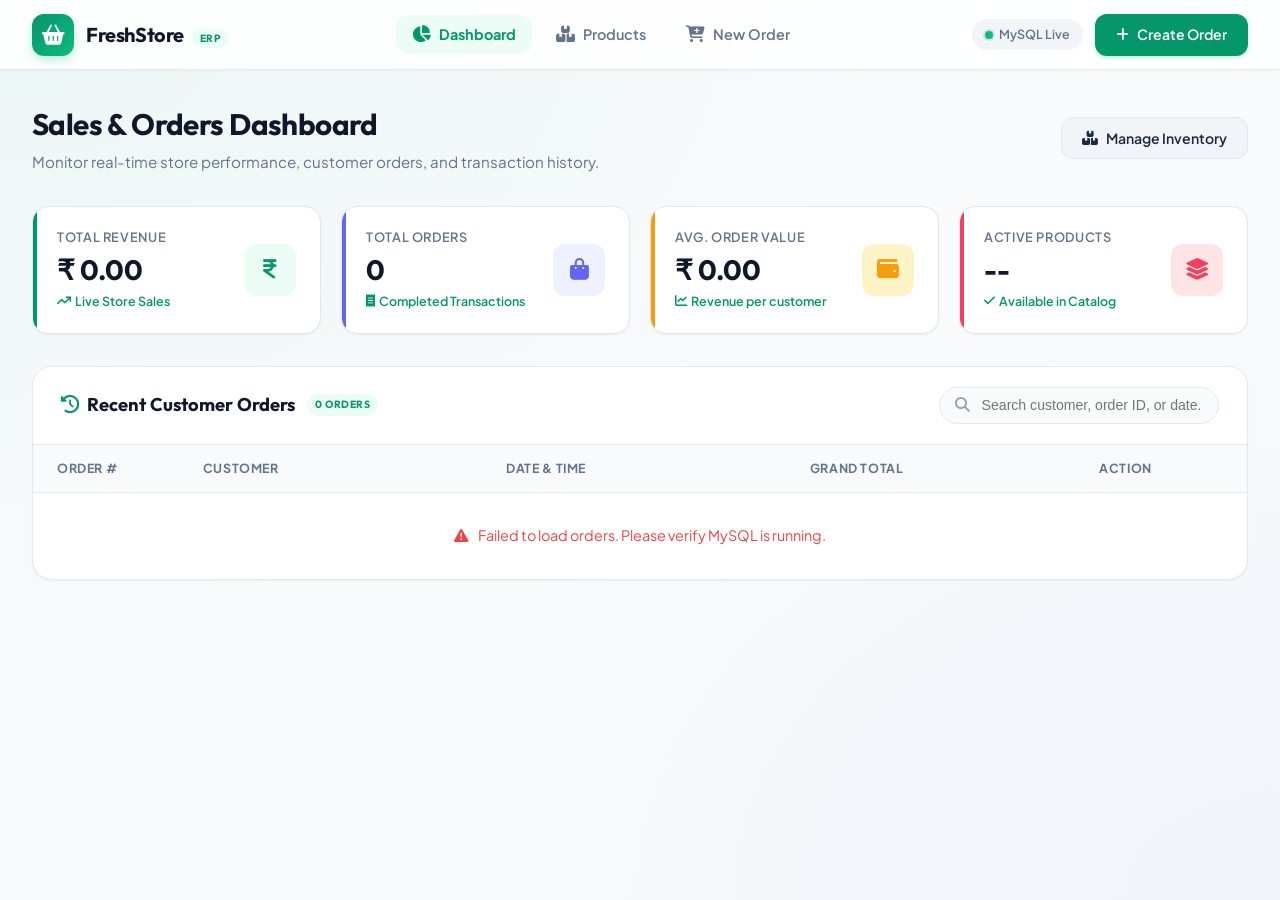
==== commit dfc37dc2: "feat: add modern UI templates and custom JavaScript controllers for grocery store dashboard and orde" ====
--- a/ui/index.html
+++ b/ui/index.html
@@ -1,148 +1,162 @@
 <!DOCTYPE html>
-<html>
-  <head>
-    <title>GSMS</title>
-    <meta charset="utf-8" />
-    <meta
-      name="viewport"
-      content="width=device-width, initial-scale=1.0, maximum-scale=1.0"
-    />
-    <meta name="apple-mobile-web-app-capable" content="yes" />
-    <meta
-      name="csrf-token"
-      content="kmapods5wQ5L1hn7rcR9OPst7EsN0gC7SrHh3m9K"
-    />
-    <link
-      rel="stylesheet"
-      href="https://cdnjs.cloudflare.com/ajax/libs/material-design-iconic-font/2.2.0/css/material-design-iconic-font.min.css"
-    />
-    <link
-      rel="stylesheet"
-      href="https://fonts.googleapis.com/css?family=Roboto:400,300,600,700"
-    />
-    <link
-      media="all"
-      type="text/css"
-      rel="stylesheet"
-      href="css/bootstrap.min.css"
-    />
-    <link
-      media="all"
-      type="text/css"
-      rel="stylesheet"
-      href="css/style.css?v=1.0"
-    />
-    <link
-      media="all"
-      type="text/css"
-      rel="stylesheet"
-      href="css/sidebar-menu.css?v=1.0"
-    />
-    <link
-      media="all"
-      type="text/css"
-      rel="stylesheet"
-      href="css/custom.css?v=1.3.3"
-    />
-  </head>
-  <body class="tooltips">
-    <div class="container">
-      <div class="header content rows-content-header">
-        <button class="button-menu-mobile show-sidebar">
-          <i class="fa fa-bars"></i>
-        </button>
-        <div class="navbar navbar-default" role="navigation">
-          <div class="container">
-            <div class="navbar-collapse collapse">
-              <ul class="nav navbar-nav visible-lg visible-md limit-chars">
-                <ul class="breadcrumb">
-                  <a href="index.html">
-                    <i
-                      class="zmdi zmdi-view-dashboard zmdi-hc-fw"
-                      title="Orders"
-                    ></i>
-                  </a>
-                  <a href="manage-product.html">
-                    <i
-                      class="zmdi zmdi-assignment zmdi-hc-fw"
-                      title="Products"
-                    ></i>
-                  </a>
-                </ul>
-              </ul>
-            </div>
-          </div>
+<html lang="en">
+<head>
+  <meta charset="UTF-8">
+  <title>Dashboard - Grocery Store Management System</title>
+  <meta name="viewport" content="width=device-width, initial-scale=1.0">
+  <link rel="stylesheet" href="https://cdnjs.cloudflare.com/ajax/libs/font-awesome/6.4.0/css/all.min.css">
+  <link rel="stylesheet" href="css/modern.css">
+</head>
+<body>
+
+  <!-- Top Navigation -->
+  <nav class="app-navbar">
+    <div class="brand-wrapper">
+      <div class="brand-icon">
+        <i class="fa-solid fa-basket-shopping"></i>
+      </div>
+      <div>
+        <span class="brand-title">FreshStore <span class="brand-badge">ERP</span></span>
+      </div>
+    </div>
+
+    <ul class="nav-links">
+      <li>
+        <a href="index.html" class="nav-link-item active">
+          <i class="fa-solid fa-chart-pie"></i>
+          <span>Dashboard</span>
+        </a>
+      </li>
+      <li>
+        <a href="manage-product.html" class="nav-link-item">
+          <i class="fa-solid fa-boxes-stacked"></i>
+          <span>Products</span>
+        </a>
+      </li>
+      <li>
+        <a href="order.html" class="nav-link-item">
+          <i class="fa-solid fa-cart-plus"></i>
+          <span>New Order</span>
+        </a>
+      </li>
+    </ul>
+
+    <div class="nav-actions">
+      <div class="db-status-pill">
+        <span class="status-dot"></span>
+        <span>MySQL Live</span>
+      </div>
+      <a href="order.html" class="btn-modern btn-modern-primary">
+        <i class="fa-solid fa-plus"></i>
+        <span>Create Order</span>
+      </a>
+    </div>
+  </nav>
+
+  <!-- Main Container -->
+  <main class="main-wrapper">
+    <!-- Header -->
+    <div class="page-header-row">
+      <div class="page-title-box">
+        <h1>Sales & Orders Dashboard</h1>
+        <p>Monitor real-time store performance, customer orders, and transaction history.</p>
+      </div>
+      <div>
+        <a href="manage-product.html" class="btn-modern btn-modern-secondary">
+          <i class="fa-solid fa-boxes-stacked"></i>
+          <span>Manage Inventory</span>
+        </a>
+      </div>
+    </div>
+
+    <!-- KPI Metric Cards -->
+    <div class="stats-grid">
+      <div class="stat-card emerald">
+        <div class="stat-content">
+          <span class="stat-label">Total Revenue</span>
+          <span class="stat-value" id="kpiTotalRevenue">₹ 0.00</span>
+          <span class="stat-subtext"><i class="fa-solid fa-arrow-trend-up"></i> Live Store Sales</span>
+        </div>
+        <div class="stat-icon-wrapper emerald">
+          <i class="fa-solid fa-indian-rupee-sign"></i>
         </div>
       </div>
 
-      <div class="right content-page">
-        <div class="body content rows scroll-y">
-          <form class="form-horizontal" action="">
-            <div class="box-info full" id="taskFormContainer">
-              <h2>Grocery Store Management System</h2>
-              <div class="panel-body pt-0">
-                <div class="row mb-4">
-                  <div class="col-sm-12">
-                    <a
-                      href="order.html"
-                      class="btn btn-sm btn-primary pull-right ml-3"
-                    >
-                      New Order
-                    </a>
-                    <a
-                      href="manage-product.html"
-                      class="btn btn-sm btn-primary pull-right"
-                    >
-                      Manage Products
-                    </a>
-                  </div>
-                </div>
-                <table class="table table-bordered">
-                  <thead>
-                    <th>Date</th>
-                    <th>Order Number</th>
-                    <th>Customer Name</th>
-                    <th>Total Cost</th>
-                    <th>Order Details</th>
-                  </thead>
-                  <tbody></tbody>
-                </table>
-              </div>
-            </div>
-          </form>
-          <div class="modal" id="userProfileModal" role="dialog">
-            <div class="modal-dialog">
-              <div class="modal-content">
-                <div class="modal-body text-center"></div>
-              </div>
-            </div>
-          </div>
+      <div class="stat-card indigo">
+        <div class="stat-content">
+          <span class="stat-label">Total Orders</span>
+          <span class="stat-value" id="kpiTotalOrders">0</span>
+          <span class="stat-subtext"><i class="fa-solid fa-receipt"></i> Completed Transactions</span>
+        </div>
+        <div class="stat-icon-wrapper indigo">
+          <i class="fa-solid fa-bag-shopping"></i>
         </div>
       </div>
 
-      <div
-        class="modal fade-scale"
-        id="myModal"
-        role="dialog"
-        data-backdrop="static"
-      >
-        <div class="modal-dialog modal-lg">
-          <div class="modal-content">
-            <div class="modal-body text-center">
-              <img
-                src="https://demo.test.cloint.com/assets/images/spinner.gif"
-                width="40"
-                style="margin: 60px auto"
-                alt=""
-              />
-            </div>
-          </div>
+      <div class="stat-card amber">
+        <div class="stat-content">
+          <span class="stat-label">Avg. Order Value</span>
+          <span class="stat-value" id="kpiAvgOrder">₹ 0.00</span>
+          <span class="stat-subtext"><i class="fa-solid fa-chart-line"></i> Revenue per customer</span>
+        </div>
+        <div class="stat-icon-wrapper amber">
+          <i class="fa-solid fa-wallet"></i>
+        </div>
+      </div>
+
+      <div class="stat-card rose">
+        <div class="stat-content">
+          <span class="stat-label">Active Products</span>
+          <span class="stat-value" id="kpiTotalProducts">--</span>
+          <span class="stat-subtext"><i class="fa-solid fa-check"></i> Available in Catalog</span>
+        </div>
+        <div class="stat-icon-wrapper rose">
+          <i class="fa-solid fa-layer-group"></i>
         </div>
       </div>
     </div>
-  </body>
+
+    <!-- Orders Data Table Card -->
+    <div class="content-card">
+      <div class="card-header-bar">
+        <div class="card-header-title">
+          <i class="fa-solid fa-clock-rotate-left" style="color: var(--primary);"></i>
+          <span>Recent Customer Orders</span>
+          <span id="ordersCountBadge" class="brand-badge">0 Orders</span>
+        </div>
+        <div class="search-box-wrapper">
+          <i class="fa-solid fa-magnifying-glass"></i>
+          <input type="text" id="orderSearchInput" class="search-input" placeholder="Search customer, order ID, or date...">
+        </div>
+      </div>
+
+      <div class="table-responsive">
+        <table class="modern-table" id="ordersTable">
+          <thead>
+            <tr>
+              <th style="width: 12%;">Order #</th>
+              <th style="width: 25%;">Customer</th>
+              <th style="width: 25%;">Date & Time</th>
+              <th style="width: 18%;">Grand Total</th>
+              <th style="width: 20%; text-align: center;">Action</th>
+            </tr>
+          </thead>
+          <tbody id="ordersTableBody">
+            <!-- Populated via dashboard.js -->
+            <tr>
+              <td colspan="5" class="text-center" style="padding: 3rem; text-align: center; color: var(--text-muted);">
+                <i class="fa-solid fa-circle-notch fa-spin fa-2x" style="color: var(--primary); margin-bottom: 0.5rem;"></i>
+                <p>Loading orders from database...</p>
+              </td>
+            </tr>
+          </tbody>
+        </table>
+      </div>
+    </div>
+  </main>
 
   <script src="js/packages/jquery.min.js"></script>
   <script src="js/custom/common.js"></script>
   <script src="js/custom/dashboard.js"></script>
+</body>
 </html>
--- a/ui/css/modern.css
+++ b/ui/css/modern.css
@@ -0,0 +1,815 @@
+/* ==========================================================================
+   Grocery Store Management System (GSMS) - Modern SaaS Design System
+   ========================================================================== */
+
+@import url('https://fonts.googleapis.com/css2?family=Plus+Jakarta+Sans:wght@300;400;500;600;700;800&family=Outfit:wght@400;500;600;700&display=swap');
+
+:root {
+  /* Color Palette - Fresh Emerald & Slate Luxury */
+  --primary: #059669;
+  --primary-hover: #047857;
+  --primary-light: #ecfdf5;
+  --primary-glow: rgba(16, 185, 129, 0.25);
+  
+  --secondary: #6366f1;
+  --secondary-light: #eef2ff;
+  
+  --accent: #f59e0b;
+  --accent-light: #fef3c7;
+  
+  --danger: #ef4444;
+  --danger-light: #fef2f2;
+  
+  --dark: #0f172a;
+  --text-main: #1e293b;
+  --text-muted: #64748b;
+  --text-subtle: #94a3b8;
+  
+  --bg-page: #f8fafc;
+  --bg-card: #ffffff;
+  --bg-input: #f8fafc;
+  
+  --border-color: #e2e8f0;
+  --border-light: #f1f5f9;
+  
+  /* Shadows */
+  --shadow-sm: 0 1px 2px 0 rgba(0, 0, 0, 0.05);
+  --shadow-md: 0 4px 6px -1px rgba(0, 0, 0, 0.06), 0 2px 4px -2px rgba(0, 0, 0, 0.04);
+  --shadow-lg: 0 10px 15px -3px rgba(0, 0, 0, 0.08), 0 4px 6px -4px rgba(0, 0, 0, 0.04);
+  --shadow-xl: 0 20px 25px -5px rgba(0, 0, 0, 0.1), 0 8px 10px -6px rgba(0, 0, 0, 0.05);
+  
+  --radius-sm: 8px;
+  --radius-md: 12px;
+  --radius-lg: 16px;
+  --radius-xl: 20px;
+  --radius-full: 9999px;
+  
+  --transition: all 0.2s cubic-bezier(0.16, 1, 0.3, 1);
+}
+
+/* Global Reset & Base */
+* {
+  box-sizing: border-box;
+  margin: 0;
+  padding: 0;
+}
+
+body {
+  font-family: 'Plus Jakarta Sans', -apple-system, BlinkMacSystemFont, 'Segoe UI', Roboto, sans-serif !important;
+  background-color: var(--bg-page) !important;
+  background-image: radial-gradient(at 0% 0%, rgba(16, 185, 129, 0.05) 0px, transparent 50%),
+                    radial-gradient(at 100% 100%, rgba(99, 102, 241, 0.04) 0px, transparent 50%) !important;
+  background-attachment: fixed !important;
+  color: var(--text-main) !important;
+  min-height: 100vh;
+  line-height: 1.5;
+  -webkit-font-smoothing: antialiased;
+}
+
+a {
+  text-decoration: none !important;
+  color: inherit;
+  transition: var(--transition);
+}
+
+/* App Header & Navbar */
+.app-navbar {
+  position: sticky;
+  top: 0;
+  z-index: 1000;
+  background: rgba(255, 255, 255, 0.85);
+  backdrop-filter: blur(16px);
+  -webkit-backdrop-filter: blur(16px);
+  border-bottom: 1px solid var(--border-color);
+  padding: 0.85rem 2rem;
+  display: flex;
+  align-items: center;
+  justify-content: space-between;
+  box-shadow: 0 1px 3px 0 rgba(0, 0, 0, 0.03);
+}
+
+.brand-wrapper {
+  display: flex;
+  align-items: center;
+  gap: 0.75rem;
+}
+
+.brand-icon {
+  width: 42px;
+  height: 42px;
+  background: linear-gradient(135deg, var(--primary) 0%, #10b981 100%);
+  color: #fff;
+  border-radius: var(--radius-md);
+  display: flex;
+  align-items: center;
+  justify-content: center;
+  font-size: 1.25rem;
+  box-shadow: 0 4px 10px var(--primary-glow);
+}
+
+.brand-title {
+  font-family: 'Outfit', sans-serif;
+  font-size: 1.25rem;
+  font-weight: 700;
+  color: var(--dark);
+  letter-spacing: -0.02em;
+}
+
+.brand-badge {
+  font-size: 0.65rem;
+  text-transform: uppercase;
+  font-weight: 700;
+  letter-spacing: 0.05em;
+  background: var(--primary-light);
+  color: var(--primary);
+  padding: 0.2rem 0.5rem;
+  border-radius: var(--radius-full);
+  margin-left: 0.25rem;
+}
+
+.nav-links {
+  display: flex;
+  align-items: center;
+  gap: 0.5rem;
+  list-style: none;
+}
+
+.nav-link-item {
+  display: flex;
+  align-items: center;
+  gap: 0.5rem;
+  padding: 0.55rem 1rem;
+  border-radius: var(--radius-md);
+  font-size: 0.9rem;
+  font-weight: 600;
+  color: var(--text-muted);
+  transition: var(--transition);
+}
+
+.nav-link-item:hover {
+  color: var(--primary);
+  background: var(--primary-light);
+}
+
+.nav-link-item.active {
+  color: var(--primary);
+  background: var(--primary-light);
+  font-weight: 700;
+}
+
+.nav-link-item i {
+  font-size: 1.05rem;
+}
+
+.nav-actions {
+  display: flex;
+  align-items: center;
+  gap: 0.75rem;
+}
+
+.db-status-pill {
+  display: flex;
+  align-items: center;
+  gap: 0.4rem;
+  padding: 0.4rem 0.8rem;
+  background: #f1f5f9;
+  border-radius: var(--radius-full);
+  font-size: 0.78rem;
+  font-weight: 600;
+  color: var(--text-muted);
+}
+
+.status-dot {
+  width: 8px;
+  height: 8px;
+  border-radius: 50%;
+  background-color: #10b981;
+  box-shadow: 0 0 0 2px rgba(16, 185, 129, 0.2);
+  animation: pulse-dot 2s infinite;
+}
+
+@keyframes pulse-dot {
+  0% { transform: scale(0.95); box-shadow: 0 0 0 0 rgba(16, 185, 129, 0.7); }
+  70% { transform: scale(1); box-shadow: 0 0 0 6px rgba(16, 185, 129, 0); }
+  100% { transform: scale(0.95); box-shadow: 0 0 0 0 rgba(16, 185, 129, 0); }
+}
+
+/* Page Container */
+.main-wrapper {
+  max-width: 1320px;
+  margin: 0 auto;
+  padding: 2rem;
+}
+
+/* Page Header */
+.page-header-row {
+  display: flex;
+  align-items: center;
+  justify-content: space-between;
+  margin-bottom: 2rem;
+  flex-wrap: wrap;
+  gap: 1rem;
+}
+
+.page-title-box h1 {
+  font-family: 'Outfit', sans-serif;
+  font-size: 1.85rem;
+  font-weight: 700;
+  color: var(--dark);
+  letter-spacing: -0.02em;
+  margin-bottom: 0.25rem;
+}
+
+.page-title-box p {
+  color: var(--text-muted);
+  font-size: 0.95rem;
+}
+
+/* KPI / Stat Cards */
+.stats-grid {
+  display: grid;
+  grid-template-columns: repeat(auto-fit, minmax(240px, 1fr));
+  gap: 1.25rem;
+  margin-bottom: 2rem;
+}
+
+.stat-card {
+  background: var(--bg-card);
+  border: 1px solid var(--border-color);
+  border-radius: var(--radius-lg);
+  padding: 1.35rem 1.5rem;
+  box-shadow: var(--shadow-sm);
+  display: flex;
+  align-items: center;
+  justify-content: space-between;
+  transition: var(--transition);
+  position: relative;
+  overflow: hidden;
+}
+
+.stat-card:hover {
+  transform: translateY(-3px);
+  box-shadow: var(--shadow-md);
+  border-color: #cbd5e1;
+}
+
+.stat-card::after {
+  content: '';
+  position: absolute;
+  top: 0;
+  left: 0;
+  width: 4px;
+  height: 100%;
+}
+
+.stat-card.emerald::after { background: var(--primary); }
+.stat-card.indigo::after { background: var(--secondary); }
+.stat-card.amber::after { background: var(--accent); }
+.stat-card.rose::after { background: #f43f5e; }
+
+.stat-content {
+  display: flex;
+  flex-direction: column;
+}
+
+.stat-label {
+  font-size: 0.8rem;
+  font-weight: 600;
+  text-transform: uppercase;
+  letter-spacing: 0.05em;
+  color: var(--text-muted);
+  margin-bottom: 0.35rem;
+}
+
+.stat-value {
+  font-family: 'Outfit', sans-serif;
+  font-size: 1.75rem;
+  font-weight: 700;
+  color: var(--dark);
+  line-height: 1.2;
+}
+
+.stat-subtext {
+  font-size: 0.78rem;
+  color: var(--primary);
+  font-weight: 600;
+  margin-top: 0.35rem;
+  display: flex;
+  align-items: center;
+  gap: 0.25rem;
+}
+
+.stat-icon-wrapper {
+  width: 52px;
+  height: 52px;
+  border-radius: var(--radius-md);
+  display: flex;
+  align-items: center;
+  justify-content: center;
+  font-size: 1.35rem;
+}
+
+.stat-icon-wrapper.emerald { background: var(--primary-light); color: var(--primary); }
+.stat-icon-wrapper.indigo { background: var(--secondary-light); color: var(--secondary); }
+.stat-icon-wrapper.amber { background: var(--accent-light); color: var(--accent); }
+.stat-icon-wrapper.rose { background: #ffe4e6; color: #f43f5e; }
+
+/* Content Card */
+.content-card {
+  background: var(--bg-card);
+  border: 1px solid var(--border-color);
+  border-radius: var(--radius-xl);
+  box-shadow: var(--shadow-sm);
+  overflow: hidden;
+  margin-bottom: 2rem;
+}
+
+.card-header-bar {
+  padding: 1.25rem 1.75rem;
+  border-bottom: 1px solid var(--border-color);
+  display: flex;
+  align-items: center;
+  justify-content: space-between;
+  flex-wrap: wrap;
+  gap: 1rem;
+  background: #ffffff;
+}
+
+.card-header-title {
+  font-family: 'Outfit', sans-serif;
+  font-size: 1.15rem;
+  font-weight: 700;
+  color: var(--dark);
+  display: flex;
+  align-items: center;
+  gap: 0.5rem;
+}
+
+.search-box-wrapper {
+  position: relative;
+  min-width: 280px;
+}
+
+.search-box-wrapper i {
+  position: absolute;
+  left: 1rem;
+  top: 50%;
+  transform: translateY(-50%);
+  color: var(--text-subtle);
+  font-size: 0.95rem;
+}
+
+.search-input {
+  width: 100%;
+  padding: 0.6rem 1rem 0.6rem 2.6rem;
+  border: 1px solid var(--border-color);
+  background: var(--bg-input);
+  border-radius: var(--radius-full);
+  font-size: 0.88rem;
+  color: var(--text-main);
+  transition: var(--transition);
+  outline: none;
+}
+
+.search-input:focus {
+  border-color: var(--primary);
+  background: #fff;
+  box-shadow: 0 0 0 3px var(--primary-glow);
+}
+
+/* Category Filter Pills */
+.filter-pills {
+  display: flex;
+  align-items: center;
+  gap: 0.4rem;
+  flex-wrap: wrap;
+}
+
+.filter-pill {
+  padding: 0.35rem 0.85rem;
+  font-size: 0.8rem;
+  font-weight: 600;
+  border-radius: var(--radius-full);
+  background: #f1f5f9;
+  color: var(--text-muted);
+  cursor: pointer;
+  border: 1px solid transparent;
+  transition: var(--transition);
+}
+
+.filter-pill:hover {
+  background: #e2e8f0;
+  color: var(--dark);
+}
+
+.filter-pill.active {
+  background: var(--primary-light);
+  color: var(--primary);
+  border-color: rgba(16, 185, 129, 0.3);
+}
+
+/* Custom Modern Data Tables */
+.table-responsive {
+  width: 100%;
+  overflow-x: auto;
+}
+
+.modern-table {
+  width: 100%;
+  border-collapse: collapse;
+  text-align: left;
+}
+
+.modern-table thead th {
+  background: #f8fafc;
+  color: var(--text-muted);
+  font-size: 0.78rem;
+  font-weight: 700;
+  text-transform: uppercase;
+  letter-spacing: 0.05em;
+  padding: 0.9rem 1.5rem;
+  border-bottom: 1px solid var(--border-color);
+}
+
+.modern-table tbody td {
+  padding: 1rem 1.5rem;
+  font-size: 0.9rem;
+  color: var(--text-main);
+  border-bottom: 1px solid var(--border-light);
+  vertical-align: middle;
+  transition: background 0.15s ease;
+}
+
+.modern-table tbody tr:hover td {
+  background: #f8fafc;
+}
+
+.modern-table tbody tr:last-child td {
+  border-bottom: none;
+}
+
+/* Table Elements */
+.customer-cell {
+  display: flex;
+  align-items: center;
+  gap: 0.75rem;
+}
+
+.avatar-circle {
+  width: 36px;
+  height: 36px;
+  border-radius: 50%;
+  background: linear-gradient(135deg, #e0e7ff 0%, #c7d2fe 100%);
+  color: #4338ca;
+  font-weight: 700;
+  font-size: 0.85rem;
+  display: flex;
+  align-items: center;
+  justify-content: center;
+  flex-shrink: 0;
+}
+
+.order-badge {
+  font-family: 'Outfit', sans-serif;
+  font-weight: 600;
+  font-size: 0.82rem;
+  padding: 0.25rem 0.65rem;
+  border-radius: var(--radius-sm);
+  background: #f1f5f9;
+  color: #334155;
+  display: inline-block;
+}
+
+.amount-tag {
+  font-family: 'Outfit', sans-serif;
+  font-weight: 700;
+  font-size: 0.98rem;
+  color: #047857;
+}
+
+.uom-pill {
+  font-size: 0.75rem;
+  font-weight: 700;
+  text-transform: uppercase;
+  padding: 0.2rem 0.55rem;
+  border-radius: var(--radius-sm);
+  background: #f3f4f6;
+  color: #4b5563;
+  display: inline-block;
+}
+
+/* Modern Buttons */
+.btn-modern {
+  display: inline-flex;
+  align-items: center;
+  justify-content: center;
+  gap: 0.5rem;
+  padding: 0.6rem 1.25rem;
+  font-size: 0.88rem;
+  font-weight: 600;
+  border-radius: var(--radius-md);
+  border: 1px solid transparent;
+  cursor: pointer;
+  transition: var(--transition);
+  text-align: center;
+  outline: none;
+}
+
+.btn-modern-primary {
+  background: var(--primary);
+  color: #ffffff !important;
+  box-shadow: 0 2px 4px var(--primary-glow);
+}
+
+.btn-modern-primary:hover {
+  background: var(--primary-hover);
+  box-shadow: 0 4px 12px var(--primary-glow);
+  transform: translateY(-1px);
+}
+
+.btn-modern-secondary {
+  background: #f1f5f9;
+  color: var(--text-main) !important;
+  border-color: var(--border-color);
+}
+
+.btn-modern-secondary:hover {
+  background: #e2e8f0;
+}
+
+.btn-modern-sm {
+  padding: 0.35rem 0.75rem;
+  font-size: 0.8rem;
+  border-radius: var(--radius-sm);
+}
+
+.btn-modern-danger {
+  background: var(--danger-light);
+  color: var(--danger) !important;
+  border: 1px solid rgba(239, 68, 68, 0.2);
+}
+
+.btn-modern-danger:hover {
+  background: var(--danger);
+  color: #fff !important;
+}
+
+.btn-modern-info {
+  background: var(--secondary-light);
+  color: var(--secondary) !important;
+  border: 1px solid rgba(99, 102, 241, 0.2);
+}
+
+.btn-modern-info:hover {
+  background: var(--secondary);
+  color: #fff !important;
+}
+
+/* Order Creation Form & Items */
+.order-builder-grid {
+  display: grid;
+  grid-template-columns: 1fr 360px;
+  gap: 1.5rem;
+  align-items: start;
+}
+
+@media (max-width: 992px) {
+  .order-builder-grid {
+    grid-template-columns: 1fr;
+  }
+}
+
+.order-items-container {
+  display: flex;
+  flex-direction: column;
+  gap: 1rem;
+}
+
+.item-row-card {
+  background: #ffffff;
+  border: 1px solid var(--border-color);
+  border-radius: var(--radius-lg);
+  padding: 1.25rem 1.5rem;
+  box-shadow: var(--shadow-sm);
+  display: grid;
+  grid-template-columns: 2fr 1fr 1fr 1fr auto;
+  gap: 1rem;
+  align-items: center;
+  transition: var(--transition);
+}
+
+.item-row-card:hover {
+  border-color: #cbd5e1;
+  box-shadow: var(--shadow-md);
+}
+
+@media (max-width: 768px) {
+  .item-row-card {
+    grid-template-columns: 1fr;
+    gap: 0.75rem;
+  }
+}
+
+.form-group-custom {
+  display: flex;
+  flex-direction: column;
+  gap: 0.4rem;
+}
+
+.form-label-custom {
+  font-size: 0.82rem;
+  font-weight: 700;
+  color: var(--text-muted);
+}
+
+.input-custom {
+  width: 100%;
+  padding: 0.65rem 1rem;
+  border: 1px solid var(--border-color);
+  background: var(--bg-input);
+  border-radius: var(--radius-md);
+  font-size: 0.9rem;
+  color: var(--text-main);
+  outline: none;
+  transition: var(--transition);
+}
+
+.input-custom:focus {
+  border-color: var(--primary);
+  background: #fff;
+  box-shadow: 0 0 0 3px var(--primary-glow);
+}
+
+/* Checkout Summary Card */
+.checkout-sticky-card {
+  background: #ffffff;
+  border: 1px solid var(--border-color);
+  border-radius: var(--radius-xl);
+  padding: 1.75rem;
+  box-shadow: var(--shadow-md);
+  position: sticky;
+  top: 90px;
+}
+
+.summary-row {
+  display: flex;
+  justify-content: space-between;
+  align-items: center;
+  padding: 0.65rem 0;
+  font-size: 0.92rem;
+  color: var(--text-muted);
+}
+
+.summary-row.total-row {
+  border-top: 2px dashed var(--border-color);
+  margin-top: 0.75rem;
+  padding-top: 1rem;
+  font-size: 1.25rem;
+  font-weight: 700;
+  color: var(--dark);
+}
+
+.total-amount-display {
+  font-family: 'Outfit', sans-serif;
+  color: var(--primary);
+  font-size: 1.65rem;
+  font-weight: 800;
+}
+
+/* Modern Modal Styles */
+.modal-backdrop-custom {
+  position: fixed;
+  top: 0;
+  left: 0;
+  width: 100vw;
+  height: 100vh;
+  background: rgba(15, 23, 42, 0.6);
+  backdrop-filter: blur(8px);
+  -webkit-backdrop-filter: blur(8px);
+  z-index: 2000;
+  display: none;
+  align-items: center;
+  justify-content: center;
+  padding: 1rem;
+}
+
+.modal-dialog-custom {
+  background: #ffffff;
+  border-radius: var(--radius-xl);
+  width: 100%;
+  max-width: 520px;
+  box-shadow: var(--shadow-xl);
+  border: 1px solid var(--border-color);
+  animation: modal-scale 0.25s cubic-bezier(0.16, 1, 0.3, 1);
+  overflow: hidden;
+}
+
+@keyframes modal-scale {
+  from { opacity: 0; transform: scale(0.95) translateY(10px); }
+  to { opacity: 1; transform: scale(1) translateY(0); }
+}
+
+.modal-header-custom {
+  padding: 1.25rem 1.75rem;
+  border-bottom: 1px solid var(--border-color);
+  display: flex;
+  align-items: center;
+  justify-content: space-between;
+}
+
+.modal-header-custom h3 {
+  font-family: 'Outfit', sans-serif;
+  font-size: 1.25rem;
+  font-weight: 700;
+  color: var(--dark);
+}
+
+.close-modal-btn {
+  background: none;
+  border: none;
+  font-size: 1.25rem;
+  color: var(--text-subtle);
+  cursor: pointer;
+  padding: 0.25rem;
+  transition: var(--transition);
+}
+
+.close-modal-btn:hover {
+  color: var(--danger);
+}
+
+.modal-body-custom {
+  padding: 1.75rem;
+}
+
+.modal-footer-custom {
+  padding: 1rem 1.75rem;
+  border-top: 1px solid var(--border-color);
+  background: #f8fafc;
+  display: flex;
+  justify-content: flex-end;
+  gap: 0.75rem;
+}
+
+/* Toast Notifications */
+.toast-container {
+  position: fixed;
+  bottom: 2rem;
+  right: 2rem;
+  z-index: 9999;
+  display: flex;
+  flex-direction: column;
+  gap: 0.75rem;
+}
+
+.modern-toast {
+  background: #ffffff;
+  color: var(--dark);
+  padding: 0.85rem 1.25rem;
+  border-radius: var(--radius-md);
+  box-shadow: var(--shadow-lg);
+  border-left: 4px solid var(--primary);
+  display: flex;
+  align-items: center;
+  gap: 0.75rem;
+  font-size: 0.9rem;
+  font-weight: 600;
+  animation: slide-in 0.3s ease;
+  min-width: 280px;
+}
+
+@keyframes slide-in {
+  from { transform: translateX(100%); opacity: 0; }
+  to { transform: translateX(0); opacity: 1; }
+}
+
+/* Empty State */
+.empty-state {
+  text-align: center;
+  padding: 4rem 2rem;
+}
+
+.empty-state-icon {
+  width: 72px;
+  height: 72px;
+  border-radius: 50%;
+  background: #f1f5f9;
+  color: var(--text-subtle);
+  display: flex;
+  align-items: center;
+  justify-content: center;
+  font-size: 2rem;
+  margin: 0 auto 1rem auto;
+}
+
+.empty-state-title {
+  font-size: 1.15rem;
+  font-weight: 700;
+  color: var(--dark);
+  margin-bottom: 0.25rem;
+}
+
+.empty-state-text {
+  font-size: 0.9rem;
+  color: var(--text-muted);
+}
